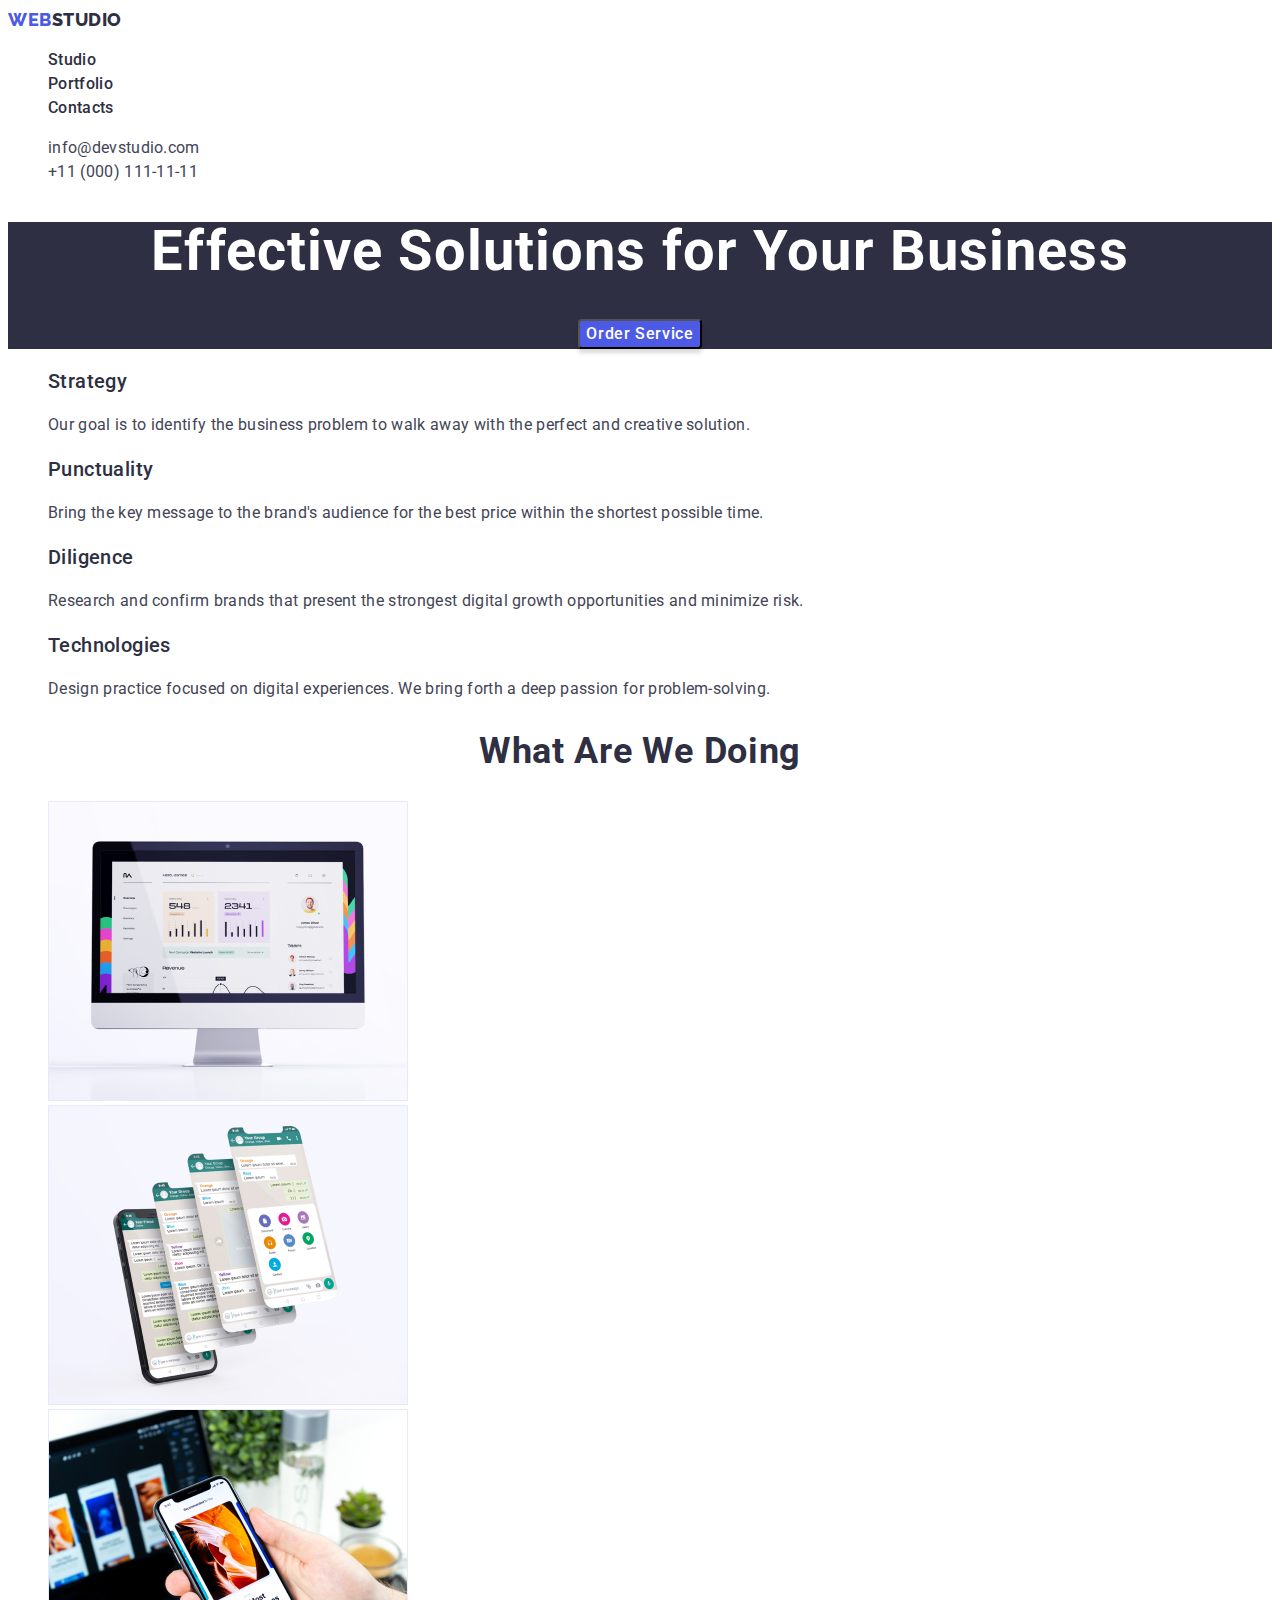
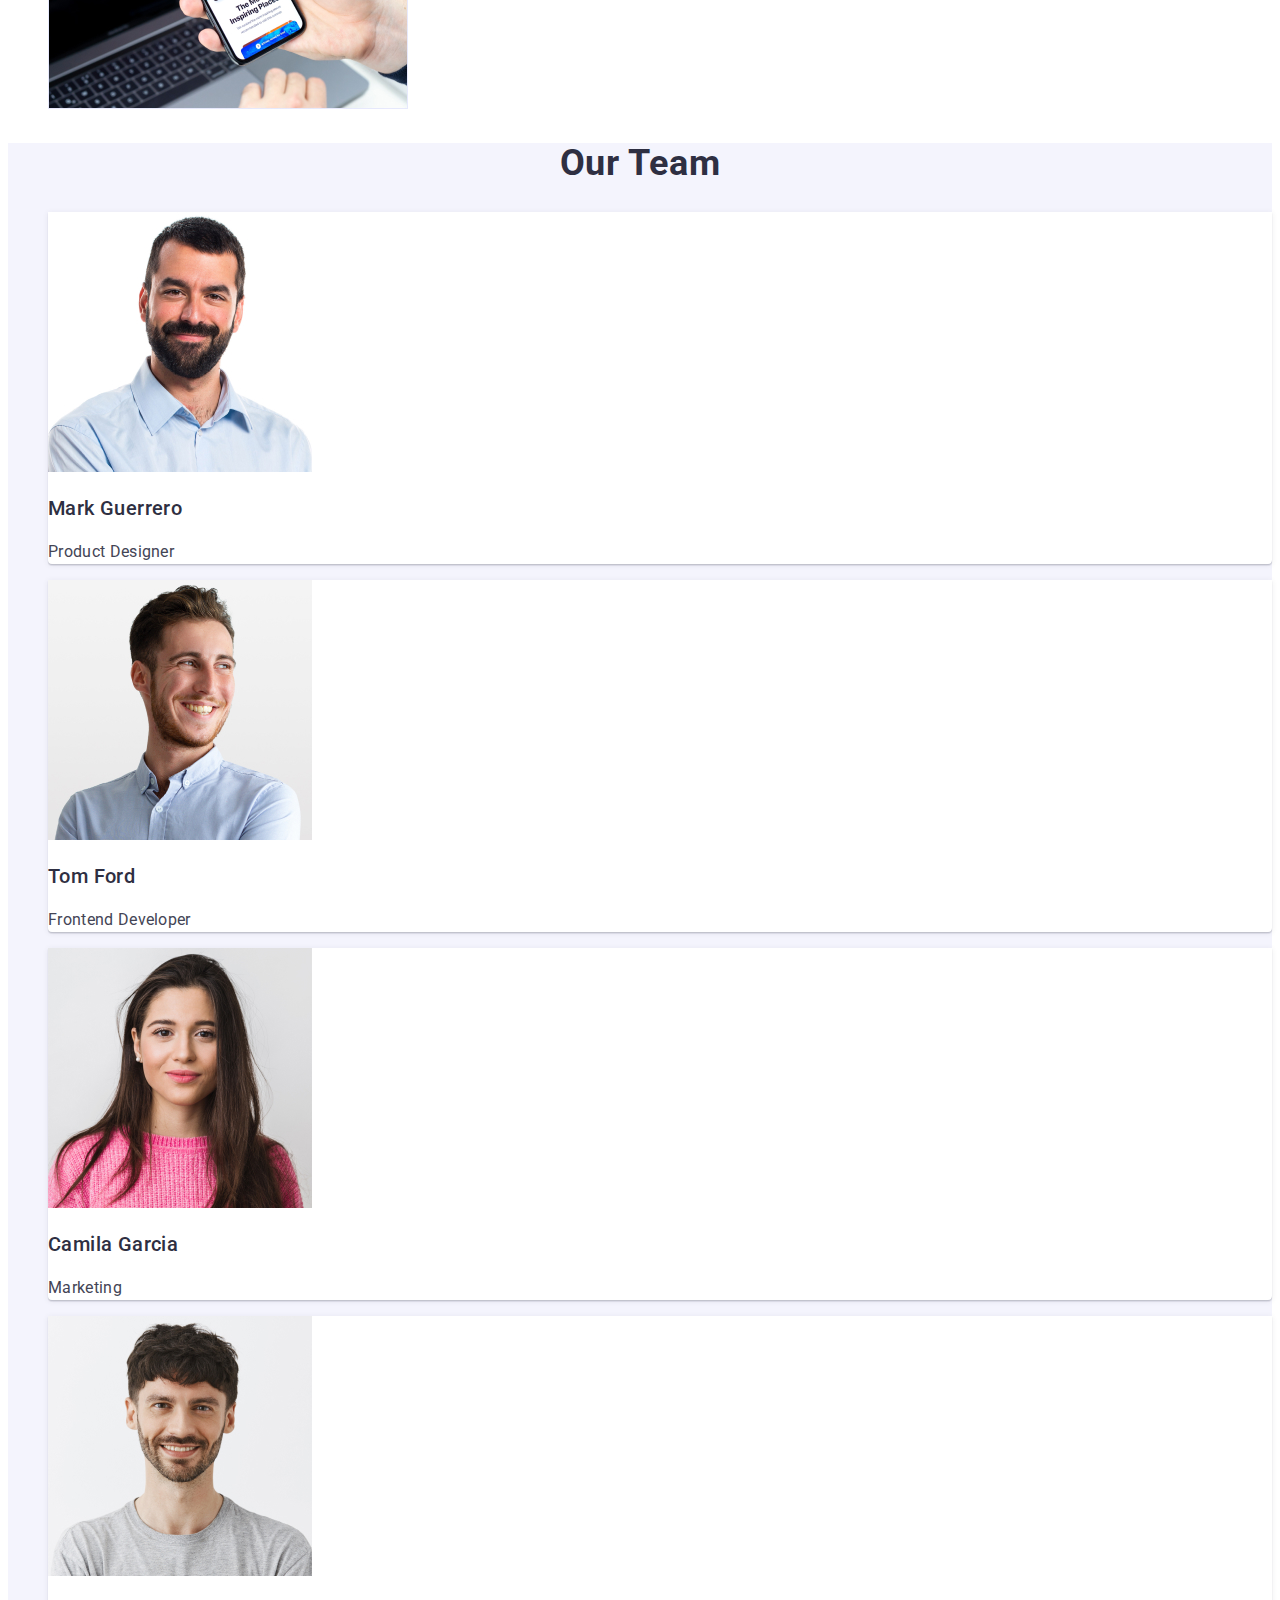
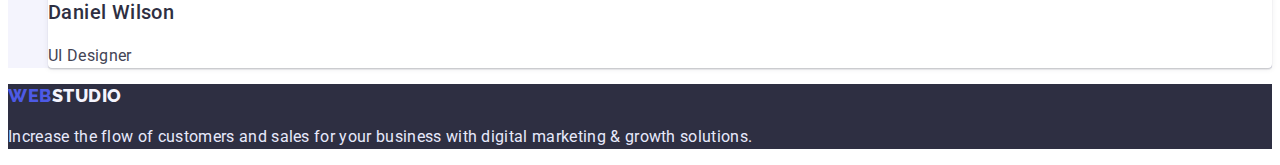
==== index.html @ 24bb742d "yes" ====
<!DOCTYPE html>
<html lang="en">

<head>
    <meta charset="UTF-8">
    <meta http-equiv="X-UA-Compatible" content="IE=edge">
    <meta name="viewport" content="width=device-width, initial-scale=1.0">
    <title>Document</title>

    <!--Fonts-->
    <link rel="preconnect" href="https://fonts.googleapis.com">
    <link rel="preconnect" href="https://fonts.gstatic.com" crossorigin>
    <link href="https://fonts.googleapis.com/css2?family=Raleway:wght@800&family=Roboto:wght@400;500;700&display=swap"
        rel="stylesheet">
    <!--styles-->
    <link rel="stylesheet" href="./css/stile.css">
</head>

<body>
    <header>

        <nav>
            <!--Шапка-->
            <a href="./index.html" class="logo-first">WEB<span class="logo-second">STUDIO</span></a>
            <ul class="link">
                <li><a href="" class="test-link">Studio</a></li>
                <li><a href="./portfolio.html" class="test-link">Portfolio</a></li>
                <li><a href="" class="test-link">Contacts</a></li>
            </ul>
        </nav>

        <address class="address">
            <ul class="link-address">
                <li><a href="mailto:info@devstudio.com" class="test-address">info@devstudio.com</a></li>
                <li><a href="tel:+110001111111" class="test-address">+11 (000) 111-11-11</a></li>
            </ul>
        </address>
    </header>

    <main>
        <!--загаловак-->
        <section class="section-hero">
            <h1 class="hero-tital">Effective Solutions for Your Business</h1>
            <button class="button-light" type="button">Order Service</button>
        </section>


        <!--инструкция-->
        <section>
            <h2 class="visually-hidden">instruction</h2>
            <ul>
                <li>
                    <h3 class="section-header">Strategy</h3>
                    <p class="paragraph">Our goal is to identify the business
                        problem to walk away with the perfect and creative solution.</p>
                </li>
                <li>
                    <h3 class="section-header">Punctuality</h3>
                    <p class="paragraph">Bring the key message to the brand's audience for the best price within
                        the shortest possible time.</p>
                </li>
                <li>
                    <h3 class="section-header">Diligence</h3>
                    <p class="paragraph">Research and confirm brands that present the strongest digital growth
                        opportunities and minimize
                        risk.</p>
                </li>
                <li>
                    <h3 class="section-header">Technologies</h3>
                    <p class="paragraph">Design practice focused on digital experiences.
                        We bring forth a deep passion for problem-solving.</p>
                </li>
            </ul>
        </section>

        <!--Техніка-->
        <section>
            <h2 class="section-img">What Are We Doing</h2>
            <ul>
                <li><img src="./images/img1.jpg" alt="computer" width="360"></li>
                <li><img src="./images/img2.jpg" alt="phon" width="360"></li>
                <li><img src="./images/img3.jpg" alt="netbook" width="360"></li>

            </ul>
        </section>

        <!--Співробітники-->
        <section class="section">
            <h2 class="section-img">Our Team</h2>
            <ul>

                <li class="section-li">
                    <img src="./images/img4.jpg" alt="Mark" width="264">
                    <h3 class="section-header">Mark Guerrero</h3>
                    <p class="paragraph">Product Designer</p>
                </li>

                <li class="section-li">
                    <img src="./images/img5.jpg" alt="Tom" width="264">
                    <h3 class="section-header">Tom Ford</h3>
                    <p class="paragraph">Frontend Developer</p>
                </li>
                <li class="section-li">
                    <img src="./images/img6.jpg" alt="Camila" width="264">
                    <h3 class="section-header">Camila Garcia</h3>
                    <p class="paragraph">Marketing</p>
                </li>
                <li class="section-li">
                    <img src="./images/img7.jpg" alt="Daniel" width="264">
                    <h3 class="section-header">Daniel Wilson</h3>
                    <p class="paragraph">UI Designer</p>
                </li>
            </ul>
        </section>
    </main>

    <!--Футер-->
    <footer class="footer">
        <!--сылка-->

        <a href="./index.html" class="logo-first">WEB<span class="logo-seconds">STUDIO</span></a>

        <p class="paragraph-footer">Increase the flow of customers and
            sales for your business with digital
            marketing & growth solutions.</p>

    </footer>

</body>

</html>
---- css/stile.css ----
:root {
     --color-brand: #2E2F42;
     --color-primary: #4D5AE5;
     --colol-secondary: #434455;
     --color-main: #FFFFFF;
     --color-footer: #E7E9FC;
     --color-hover: #404BBF;
 }

 body {
     background: var(--color-main);
     font-family: 'Roboto', sans-serif;
     color: var(--color-brand);
 }

 ul {
     list-style: none;
 }

 .logo-first {
     color: var(--color-primary);
     font-family: 'Raleway', sans-serif;
     font-weight: 800;
     text-decoration: none;
     font-size: 18px;
     line-height: 1.333;
     letter-spacing: 0.03em;

 }

 .logo-second {
     font-family: 'Raleway', sans-serif;
     color: var(--color-brand);
     letter-spacing: 0.03em;
 }

 .link {
     text-decoration: none;
     color: var(--color-brand);
 }

 .test-link:hover,
 .test-link:focus {
     color: var(--color-hover);
 }

 .test-link {
     font-style: normal;
     font-weight: 500;
     text-decoration: none;
     font-size: 16px;
     line-height: 1.5;
     color: var(--color-brand);
     letter-spacing: 0.02em;
 }

 .address {
     color: var(--colol-secondary);
     font-weight: 400;
     font-size: 16px;
     line-height: 1.5;
     letter-spacing: 0.02em;
 }


 .test-address {
     font-style: normal;
     font-weight: 400;
     font-size: 16px;
     line-height: 1.5;
     letter-spacing: 0.02em;
     color: var(--colol-secondary);
     text-decoration: none;
 }


 .test-address:hover,
 .test-address:focus {
     color: var(--color-hover);
 }


 .section-hero {
     background: var(--color-brand);
     text-align: center;
 }

 .hero-tital {
     color: var(--color-main);
     background: var(--color-brand);
     font-weight: 700;
     text-align: center;
     font-size: 56px;
     line-height: 1.071;
     letter-spacing: 0.02em;
 }

 .button-light {
     background: var(--color-primary);
     box-shadow: 0px 4px 4px rgba(0, 0, 0, 0.15);
     border-radius: 4px;
     color: var(--color-main);
     font-style: normal;
     font-weight: 500;
     text-align: center;
     font-size: 16px;
     line-height: 1.5;
     font-family: 'Roboto', sans-serif;
     letter-spacing: 0.04em;
 }

 .button-light:hover,
 .button-light:focus {
     text-align: center;
     background: var(--color-hover);
     cursor: pointer;
 }

 .section-header {
     color: var(--color-brand);
     font-weight: 500;
     font-size: 20px;
     line-height: 1.2;
     letter-spacing: 0.02em;
 }

 .section-li {
     background: var(--color-main);
     box-shadow: 0px 1px 6px rgba(46, 47, 66, 0.08), 0px 1px 1px rgba(46, 47, 66, 0.16), 0px 2px 1px rgba(46, 47, 66, 0.08);
     border-radius: 0px 0px 4px 4px;
 }

 .paragraph {
     color: var(--colol-secondary);
     font-size: 16px;
     line-height: 1.5;
     letter-spacing: 0.02em;
     text-decoration: none;
 }

 .section-img {
     color: var(--color-brand);
     font-weight: 700;
     text-align: center;
     font-size: 36px;
     line-height: 1.111;
     letter-spacing: 0.02em;
 }

 .section {
     background: #F4F4FD;
 }

 .footer {
     background: var(--color-brand);
     font-family: 'Roboto', sans-serif;
     font-style: normal;
     font-weight: 400;
     font-size: 16px;
     line-height: 1.5;
     letter-spacing: 0.02em;
 }

 .logo-seconds {
     color: #F4F4FD;
 }

 .paragraph-footer {
     color: #E7E9FC;
     font-size: 16px;
     line-height: 1.5;
     letter-spacing: 0.02em;
 }

 .section-portfolio {
     box-sizing: border-box;
     border-radius: 4px;
     text-decoration: none;
 }

 .button-portfolio {
     filter: drop-shadow(0px 4px 4px rgba(0, 0, 0, 0.25));
     background: #F4F4FD;
     border: 1px solid #E7E9FC;
     border-radius: 4px;
     font-family: 'Roboto', sans-serif;
     font-style: normal;
     font-weight: 500;
     font-size: 16px;
     line-height: 1.5;
     display: flex;
     align-items: center;
     text-align: center;
     letter-spacing: 0.04em;
     color: var(--color-primary);
     cursor: pointer;
     text-decoration: none;
 }


 .button-portfolio:hover,
 .button-portfolio:focus {
     color: var(--color-main);
     background-color: var(--color-primary);
 }


 .links-portfolio {
     cursor: pointer;
     text-decoration: none;
 }

 .visually-hidden {
     position: absolute;
     white-space: nowrap;
     width: 1px;
     height: 1px;
     overflow: hidden;
     border: 0;
     padding: 0;
     clip: rect(0 0 0 0);
     clip-path: inset(50%);
     margin: -1px;
 }
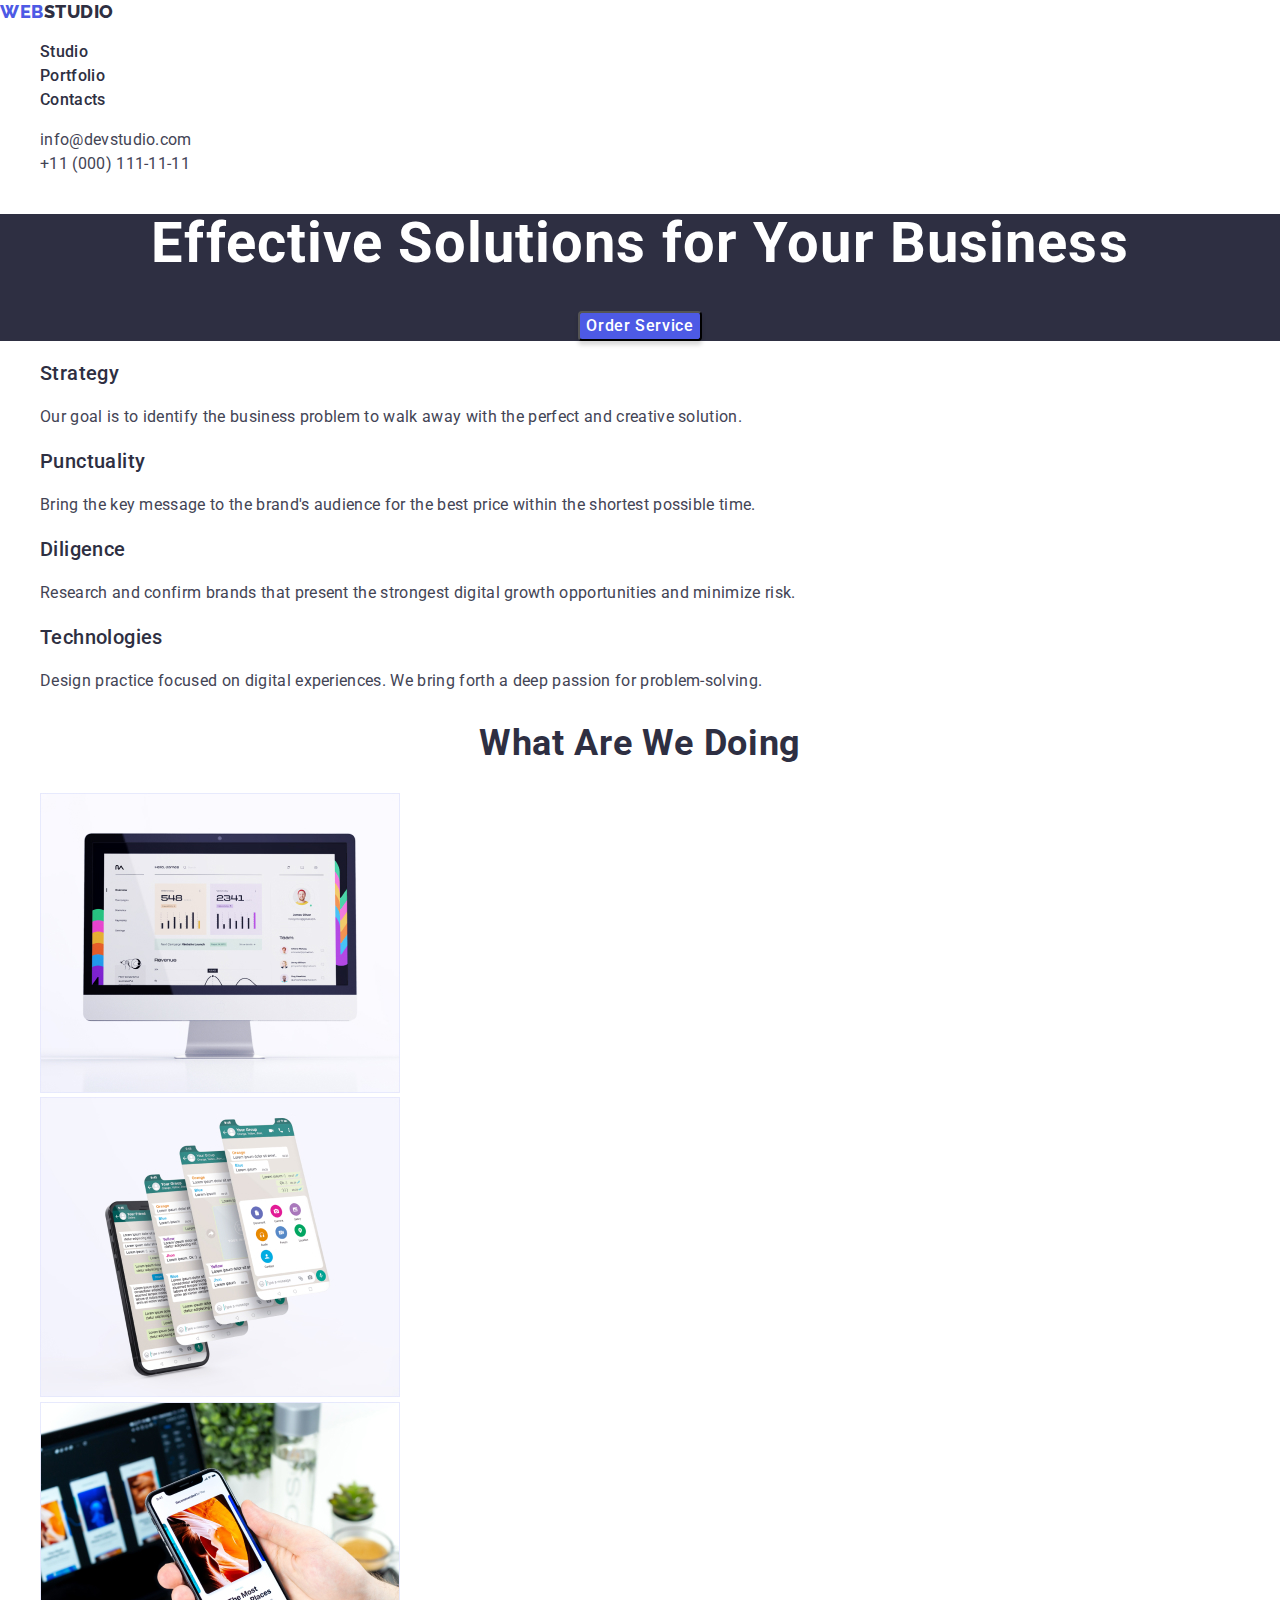
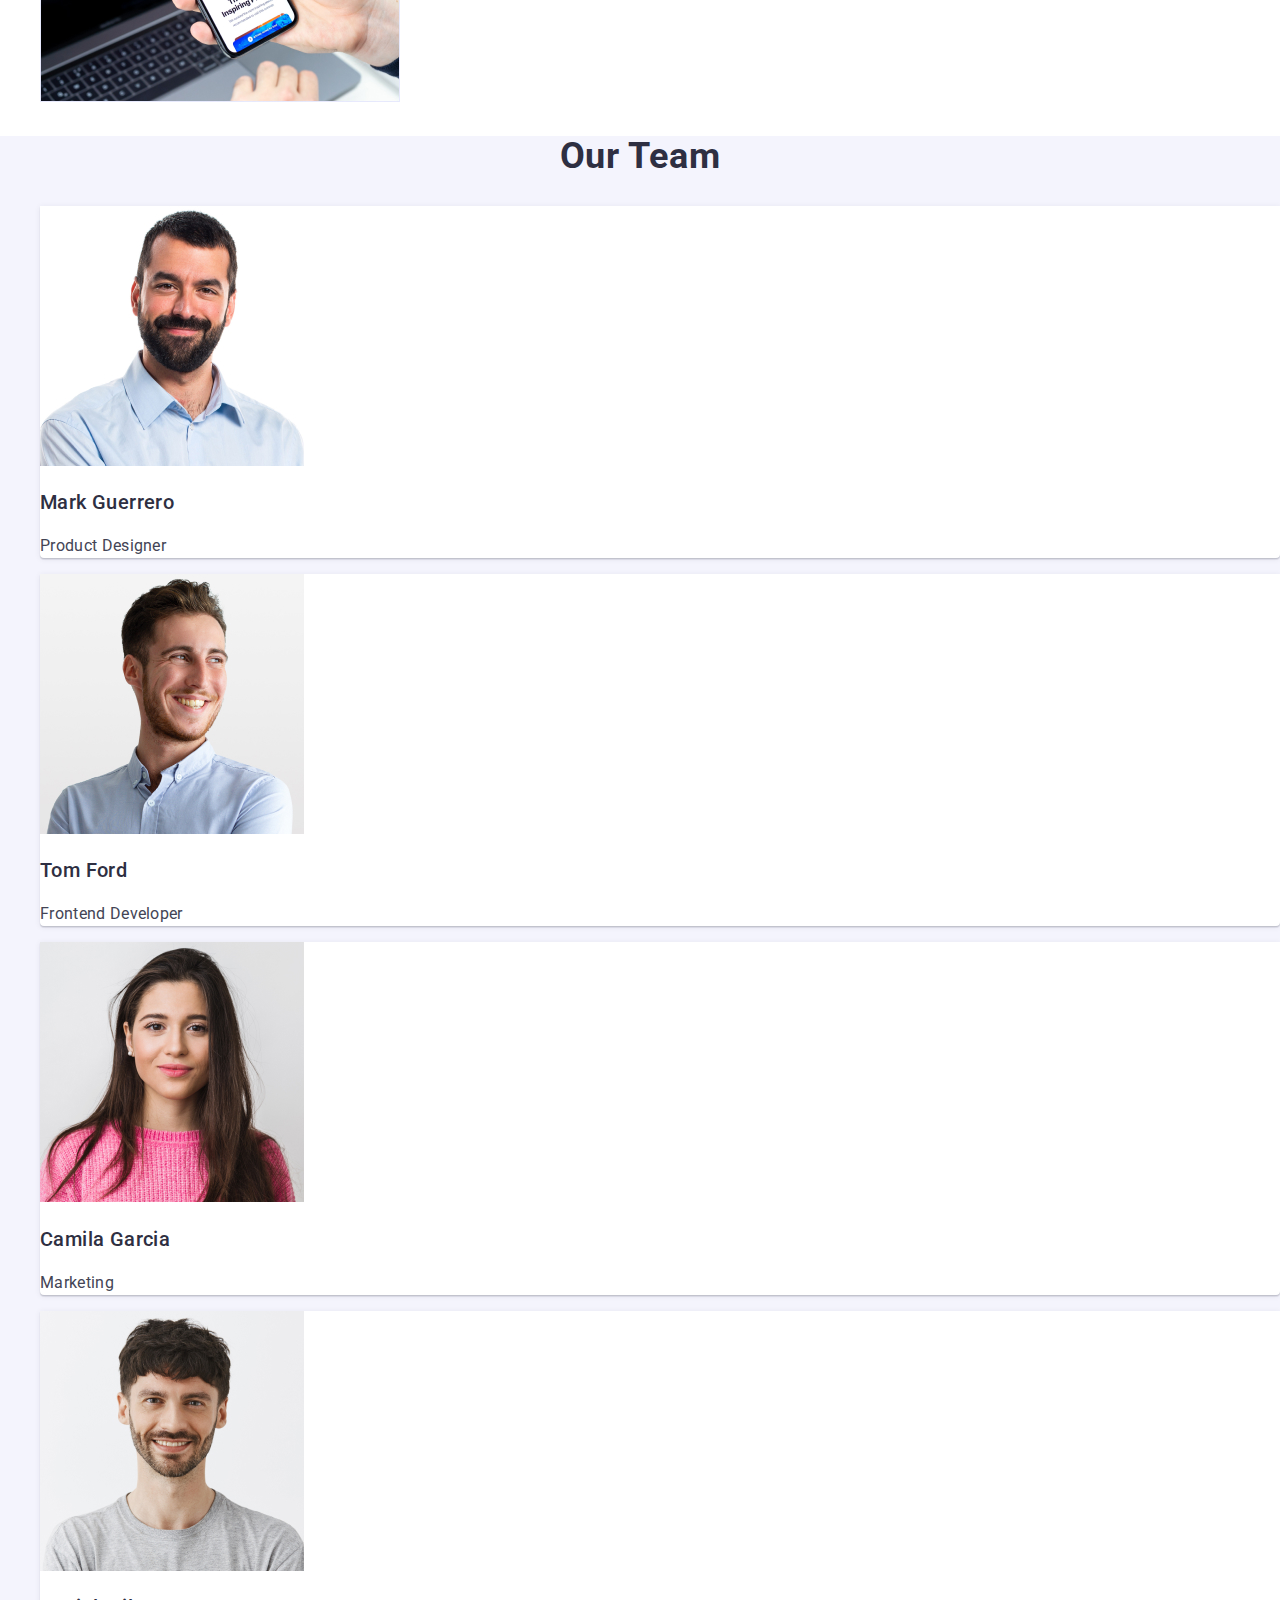
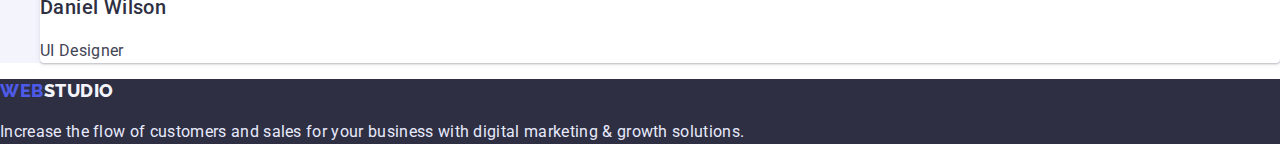
==== commit ee1db316: "yes" ====
--- a/index.html
+++ b/index.html
@@ -13,6 +13,8 @@
     <link href="https://fonts.googleapis.com/css2?family=Raleway:wght@800&family=Roboto:wght@400;500;700&display=swap"
         rel="stylesheet">
     <!--styles-->
+    <link rel="stylesheet"
+        href="https://cdnjs.cloudflare.com/ajax/libs/modern-normalize/0.6.0/modern-normalize.min.css">
     <link rel="stylesheet" href="./css/stile.css">
 </head>
 
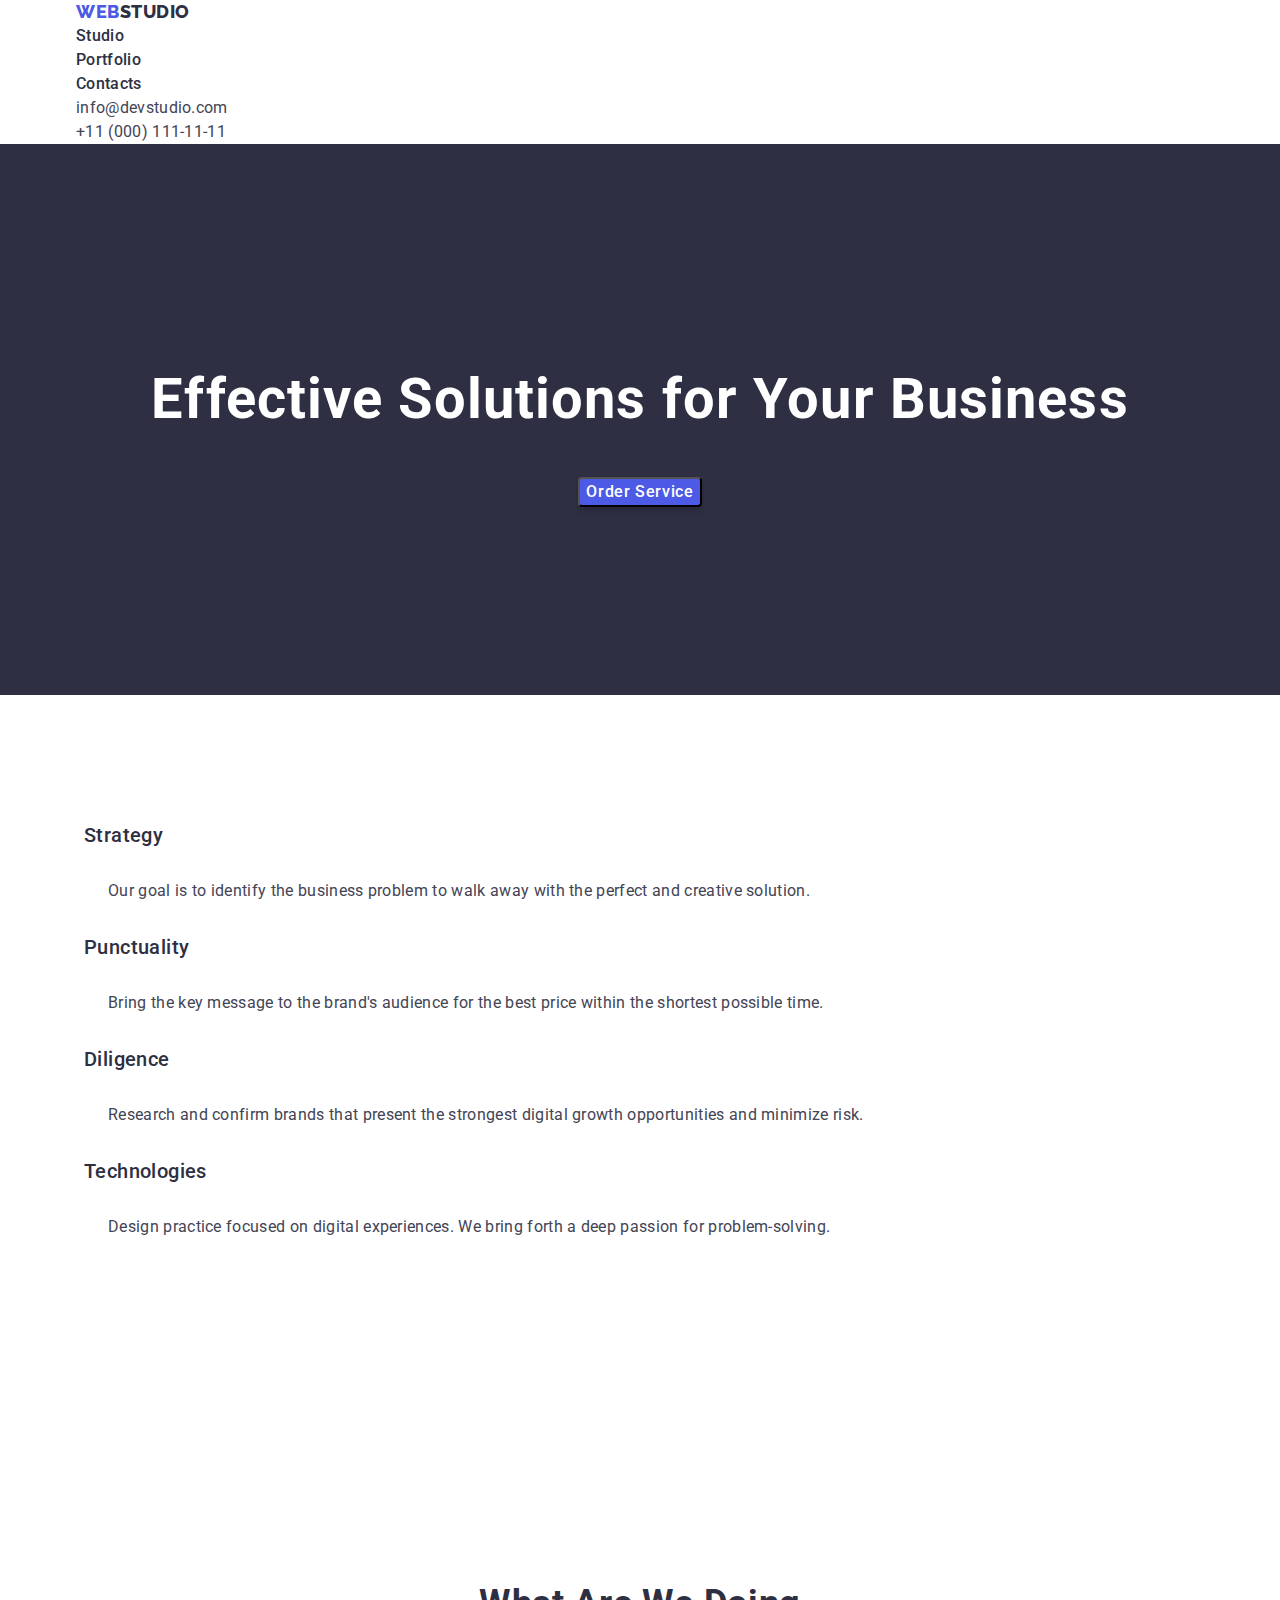
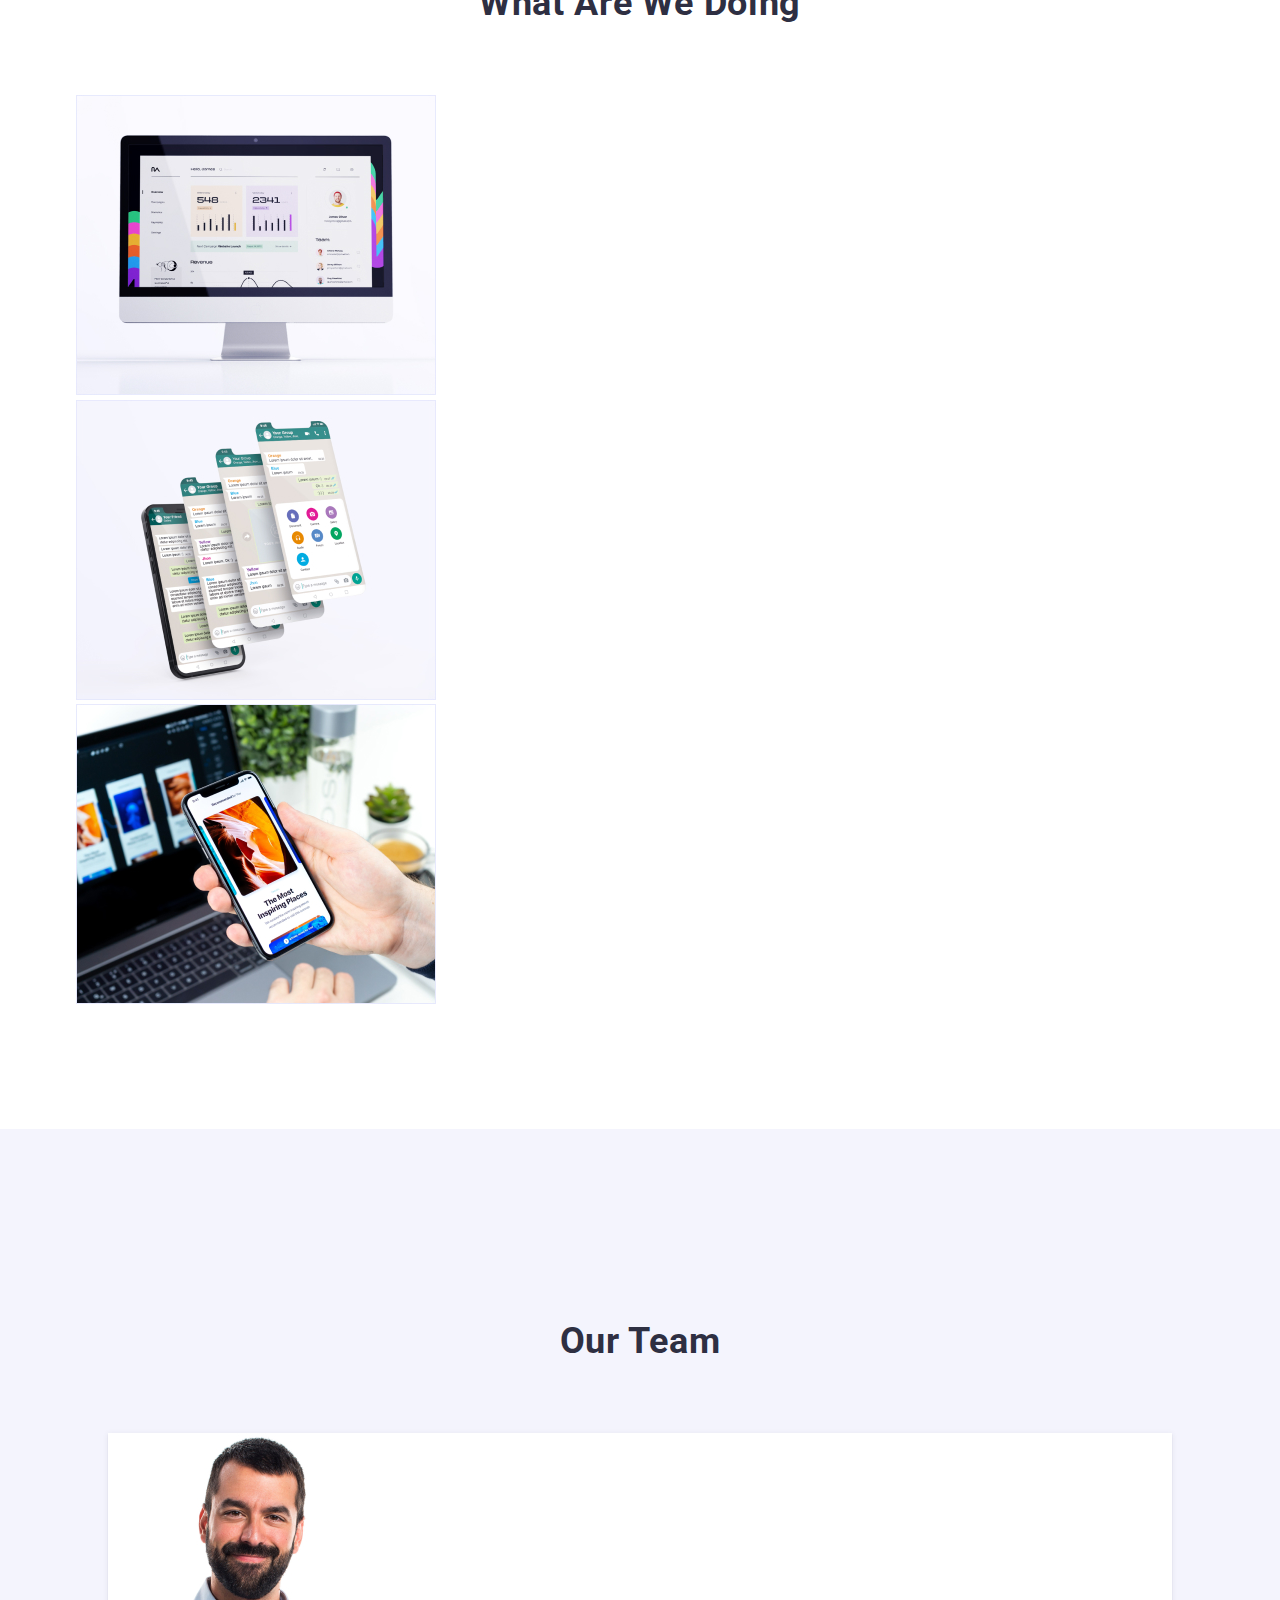
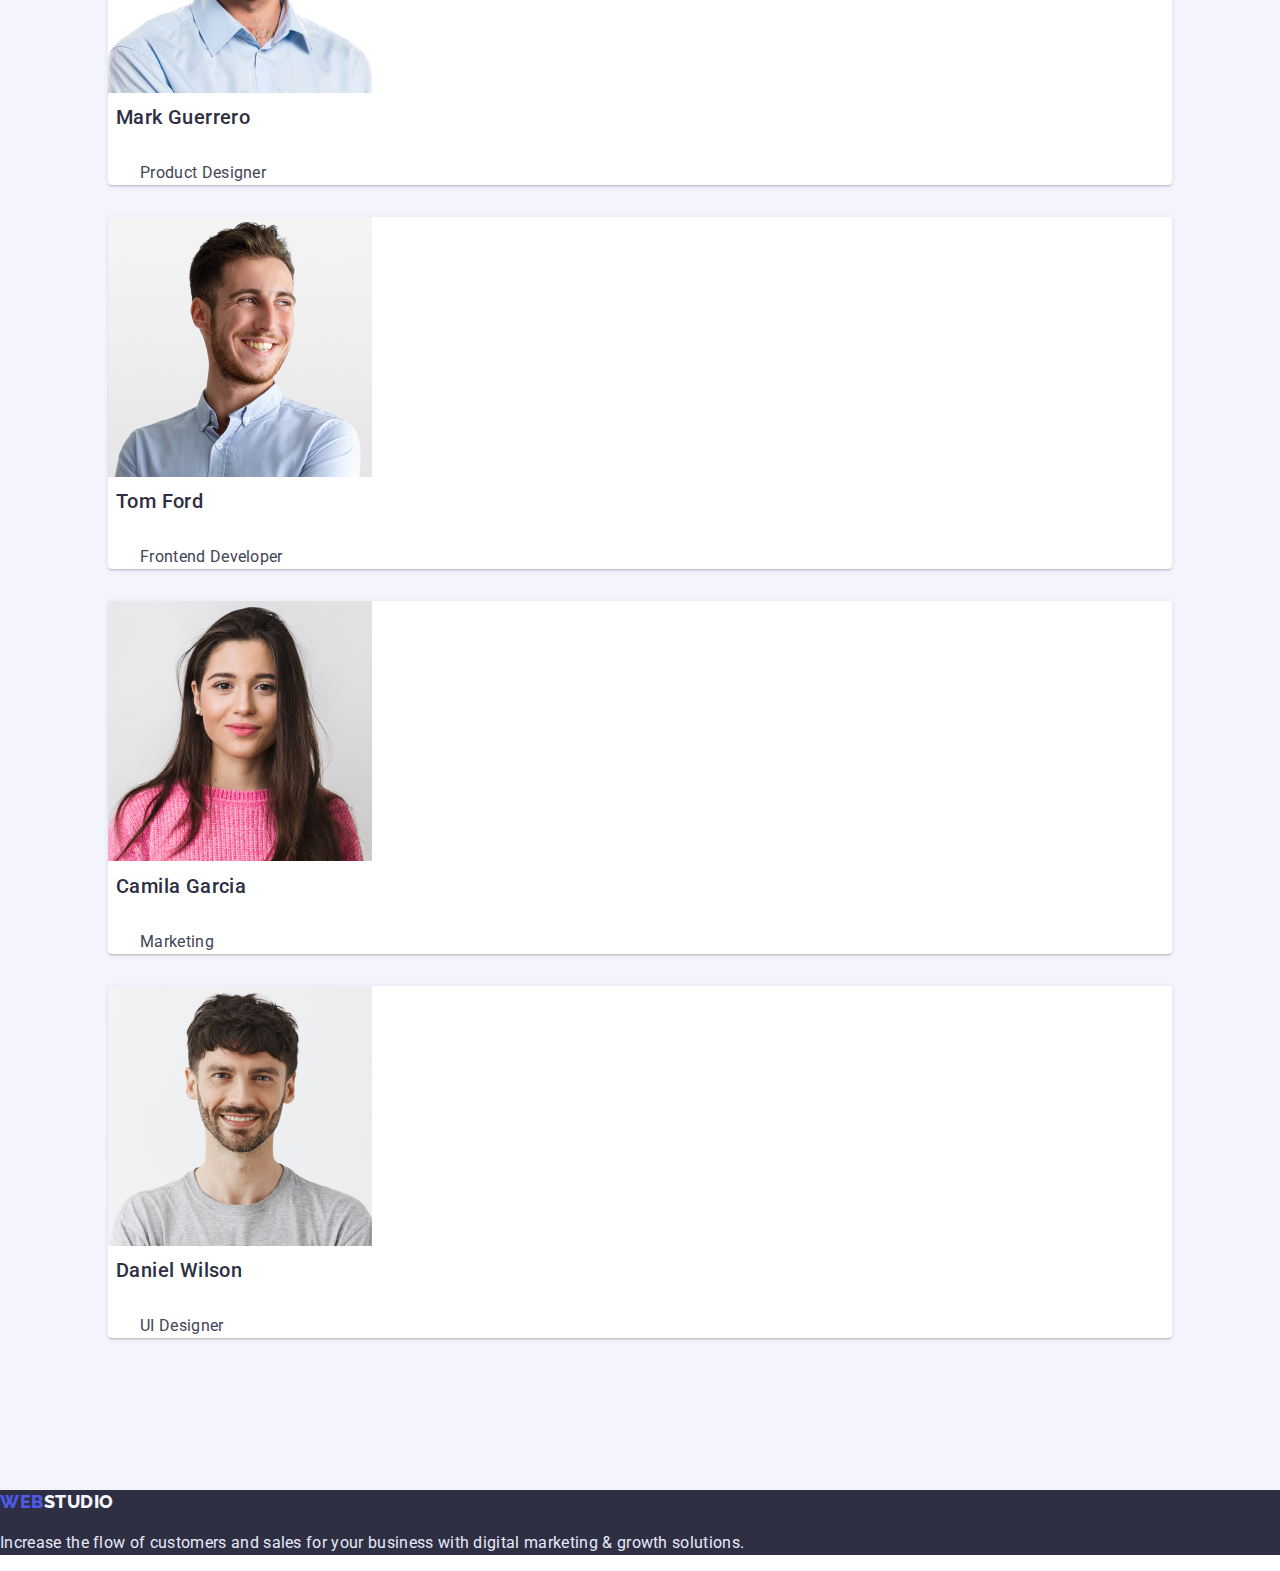
==== commit d31133f0: "yes" ====
--- a/index.html
+++ b/index.html
@@ -12,107 +12,118 @@
     <link rel="preconnect" href="https://fonts.gstatic.com" crossorigin>
     <link href="https://fonts.googleapis.com/css2?family=Raleway:wght@800&family=Roboto:wght@400;500;700&display=swap"
         rel="stylesheet">
+
     <!--styles-->
     <link rel="stylesheet"
-        href="https://cdnjs.cloudflare.com/ajax/libs/modern-normalize/0.6.0/modern-normalize.min.css">
+        href="https://cdnjs.cloudflare.com/ajax/libs/modern-normalize/1.1.0/modern-normalize.min.css">
     <link rel="stylesheet" href="./css/stile.css">
 </head>
 
 <body>
-    <header>
+    <header class="header">
+        <div class="container">
+            <nav>
+                <!--Шапка-->
+                <a href="./index.html" class="logo-first">WEB<span class="logo-second">STUDIO</span></a>
+                <ul class="link">
+                    <li><a href="" class="test-link">Studio</a></li>
+                    <li><a href="./portfolio.html" class="test-link">Portfolio</a></li>
+                    <li><a href="" class="test-link">Contacts</a></li>
+                </ul>
+            </nav>
 
-        <nav>
-            <!--Шапка-->
-            <a href="./index.html" class="logo-first">WEB<span class="logo-second">STUDIO</span></a>
-            <ul class="link">
-                <li><a href="" class="test-link">Studio</a></li>
-                <li><a href="./portfolio.html" class="test-link">Portfolio</a></li>
-                <li><a href="" class="test-link">Contacts</a></li>
-            </ul>
-        </nav>
+            <address class="address">
+                <ul class="link-address">
+                    <li><a href="mailto:info@devstudio.com" class="test-address">info@devstudio.com</a></li>
+                    <li><a href="tel:+110001111111" class="test-address">+11 (000) 111-11-11</a></li>
+                </ul>
+            </address>
+        </div>
+    </header>
 
-        <address class="address">
-            <ul class="link-address">
-                <li><a href="mailto:info@devstudio.com" class="test-address">info@devstudio.com</a></li>
-                <li><a href="tel:+110001111111" class="test-address">+11 (000) 111-11-11</a></li>
-            </ul>
-        </address>
-    </header>
 
     <main>
         <!--загаловак-->
         <section class="section-hero">
-            <h1 class="hero-tital">Effective Solutions for Your Business</h1>
-            <button class="button-light" type="button">Order Service</button>
+            <div class="container">
+                <h1 class="hero-tital">Effective Solutions for Your Business</h1>
+                <button class="button-light" type="button">Order Service</button>
+            </div>
         </section>
 
 
         <!--инструкция-->
-        <section>
-            <h2 class="visually-hidden">instruction</h2>
-            <ul>
-                <li>
-                    <h3 class="section-header">Strategy</h3>
-                    <p class="paragraph">Our goal is to identify the business
-                        problem to walk away with the perfect and creative solution.</p>
-                </li>
-                <li>
-                    <h3 class="section-header">Punctuality</h3>
-                    <p class="paragraph">Bring the key message to the brand's audience for the best price within
-                        the shortest possible time.</p>
-                </li>
-                <li>
-                    <h3 class="section-header">Diligence</h3>
-                    <p class="paragraph">Research and confirm brands that present the strongest digital growth
-                        opportunities and minimize
-                        risk.</p>
-                </li>
-                <li>
-                    <h3 class="section-header">Technologies</h3>
-                    <p class="paragraph">Design practice focused on digital experiences.
-                        We bring forth a deep passion for problem-solving.</p>
-                </li>
-            </ul>
+        <section class="section">
+            <div class="container">
+                <h2 class="visually-hidden">instruction</h2>
+                <ul>
+                    <li>
+                        <h3 class="section-header">Strategy</h3>
+                        <p class="paragraph">Our goal is to identify the business
+                            problem to walk away with the perfect and creative solution.</p>
+                    </li>
+
+                    <li>
+                        <h3 class="section-header">Punctuality</h3>
+                        <p class="paragraph">Bring the key message to the brand's audience for the best price within
+                            the shortest possible time.</p>
+                    </li>
+                    <li>
+                        <h3 class="section-header">Diligence</h3>
+                        <p class="paragraph">Research and confirm brands that present the strongest digital growth
+                            opportunities and minimize
+                            risk.</p>
+                    </li>
+                    <li>
+                        <h3 class="section-header">Technologies</h3>
+                        <p class="paragraph">Design practice focused on digital experiences.
+                            We bring forth a deep passion for problem-solving.</p>
+                    </li>
+                </ul>
+            </div>
         </section>
 
         <!--Техніка-->
-        <section>
-            <h2 class="section-img">What Are We Doing</h2>
-            <ul>
-                <li><img src="./images/img1.jpg" alt="computer" width="360"></li>
-                <li><img src="./images/img2.jpg" alt="phon" width="360"></li>
-                <li><img src="./images/img3.jpg" alt="netbook" width="360"></li>
-
-            </ul>
+        <section class="section">
+            <div class="container">
+                <h2 class="section-img">What Are We Doing</h2>
+                <ul>
+                    <li><img src="./images/img1.jpg" alt="computer" width="360"></li>
+                    <li><img src="./images/img2.jpg" alt="phon" width="360"></li>
+                    <li><img src="./images/img3.jpg" alt="netbook" width="360"></li>
+                </ul>
+            </div>
         </section>
 
         <!--Співробітники-->
-        <section class="section">
-            <h2 class="section-img">Our Team</h2>
-            <ul>
+        <section class="employees">
+            <div class="container">
+                <h2 class="section-img">Our Team</h2>
+                <ul>
 
-                <li class="section-li">
-                    <img src="./images/img4.jpg" alt="Mark" width="264">
-                    <h3 class="section-header">Mark Guerrero</h3>
-                    <p class="paragraph">Product Designer</p>
-                </li>
+                    <li class="section-li">
+                        <img src="./images/img4.jpg" alt="Mark" width="264">
+                        <h3 class="section-header">Mark Guerrero</h3>
+                        <p class="paragraph">Product Designer</p>
+                    </li>
 
-                <li class="section-li">
-                    <img src="./images/img5.jpg" alt="Tom" width="264">
-                    <h3 class="section-header">Tom Ford</h3>
-                    <p class="paragraph">Frontend Developer</p>
-                </li>
-                <li class="section-li">
-                    <img src="./images/img6.jpg" alt="Camila" width="264">
-                    <h3 class="section-header">Camila Garcia</h3>
-                    <p class="paragraph">Marketing</p>
-                </li>
-                <li class="section-li">
-                    <img src="./images/img7.jpg" alt="Daniel" width="264">
-                    <h3 class="section-header">Daniel Wilson</h3>
-                    <p class="paragraph">UI Designer</p>
-                </li>
-            </ul>
+                    <li class="section-li">
+                        <img src="./images/img5.jpg" alt="Tom" width="264">
+                        <h3 class="section-header">Tom Ford</h3>
+                        <p class="paragraph">Frontend Developer</p>
+                    </li>
+                    <li class="section-li">
+                        <img src="./images/img6.jpg" alt="Camila" width="264">
+                        <h3 class="section-header">Camila Garcia</h3>
+                        <p class="paragraph">Marketing</p>
+                    </li>
+                    <li class="section-li">
+                        <img src="./images/img7.jpg" alt="Daniel" width="264">
+                        <h3 class="section-header">Daniel Wilson</h3>
+                        <p class="paragraph">UI Designer</p>
+                    </li>
+                </ul>
+            </div>
         </section>
     </main>
 
@@ -121,13 +132,11 @@
         <!--сылка-->
 
         <a href="./index.html" class="logo-first">WEB<span class="logo-seconds">STUDIO</span></a>
-
         <p class="paragraph-footer">Increase the flow of customers and
             sales for your business with digital
             marketing & growth solutions.</p>
 
     </footer>
-
 </body>
 
 </html>--- a/css/stile.css
+++ b/css/stile.css
@@ -14,7 +14,16 @@
  }
 
  ul {
-     list-style: none;
+     list-style-type: none;
+     margin: 0;
+     padding: 0;
+ }
+
+ .container {
+     max-width: 1158px;
+     width: 100%;
+     margin: 0 auto;
+     padding: 0 15px;
  }
 
  .logo-first {
@@ -83,6 +92,9 @@
  .section-hero {
      background: var(--color-brand);
      text-align: center;
+     padding-top: 188px;
+     padding-bottom: 188px;
+
  }
 
  .hero-tital {
@@ -93,6 +105,7 @@
      font-size: 56px;
      line-height: 1.071;
      letter-spacing: 0.02em;
+     margin-bottom: 48px;
  }
 
  .button-light {
@@ -116,18 +129,24 @@
      cursor: pointer;
  }
 
+ .section {
+     padding: 120px 0;
+ }
+
  .section-header {
      color: var(--color-brand);
      font-weight: 500;
      font-size: 20px;
      line-height: 1.2;
      letter-spacing: 0.02em;
+     margin: 8px;
  }
 
  .section-li {
      background: var(--color-main);
      box-shadow: 0px 1px 6px rgba(46, 47, 66, 0.08), 0px 1px 1px rgba(46, 47, 66, 0.16), 0px 2px 1px rgba(46, 47, 66, 0.08);
      border-radius: 0px 0px 4px 4px;
+     margin: 32px;
  }
 
  .paragraph {
@@ -136,6 +155,7 @@
      line-height: 1.5;
      letter-spacing: 0.02em;
      text-decoration: none;
+     margin: 32px;
  }
 
  .section-img {
@@ -145,10 +165,12 @@
      font-size: 36px;
      line-height: 1.111;
      letter-spacing: 0.02em;
- }
-
- .section {
+     margin: 72px;
+ }
+
+ .employees {
      background: #F4F4FD;
+     padding: 120px 0;
  }
 
  .footer {
@@ -176,6 +198,8 @@
      box-sizing: border-box;
      border-radius: 4px;
      text-decoration: none;
+     padding-top: 96px;
+     padding-bottom: 72px;
  }
 
  .button-portfolio {
@@ -208,6 +232,7 @@
  .links-portfolio {
      cursor: pointer;
      text-decoration: none;
+     margin: 72px;
  }
 
  .visually-hidden {
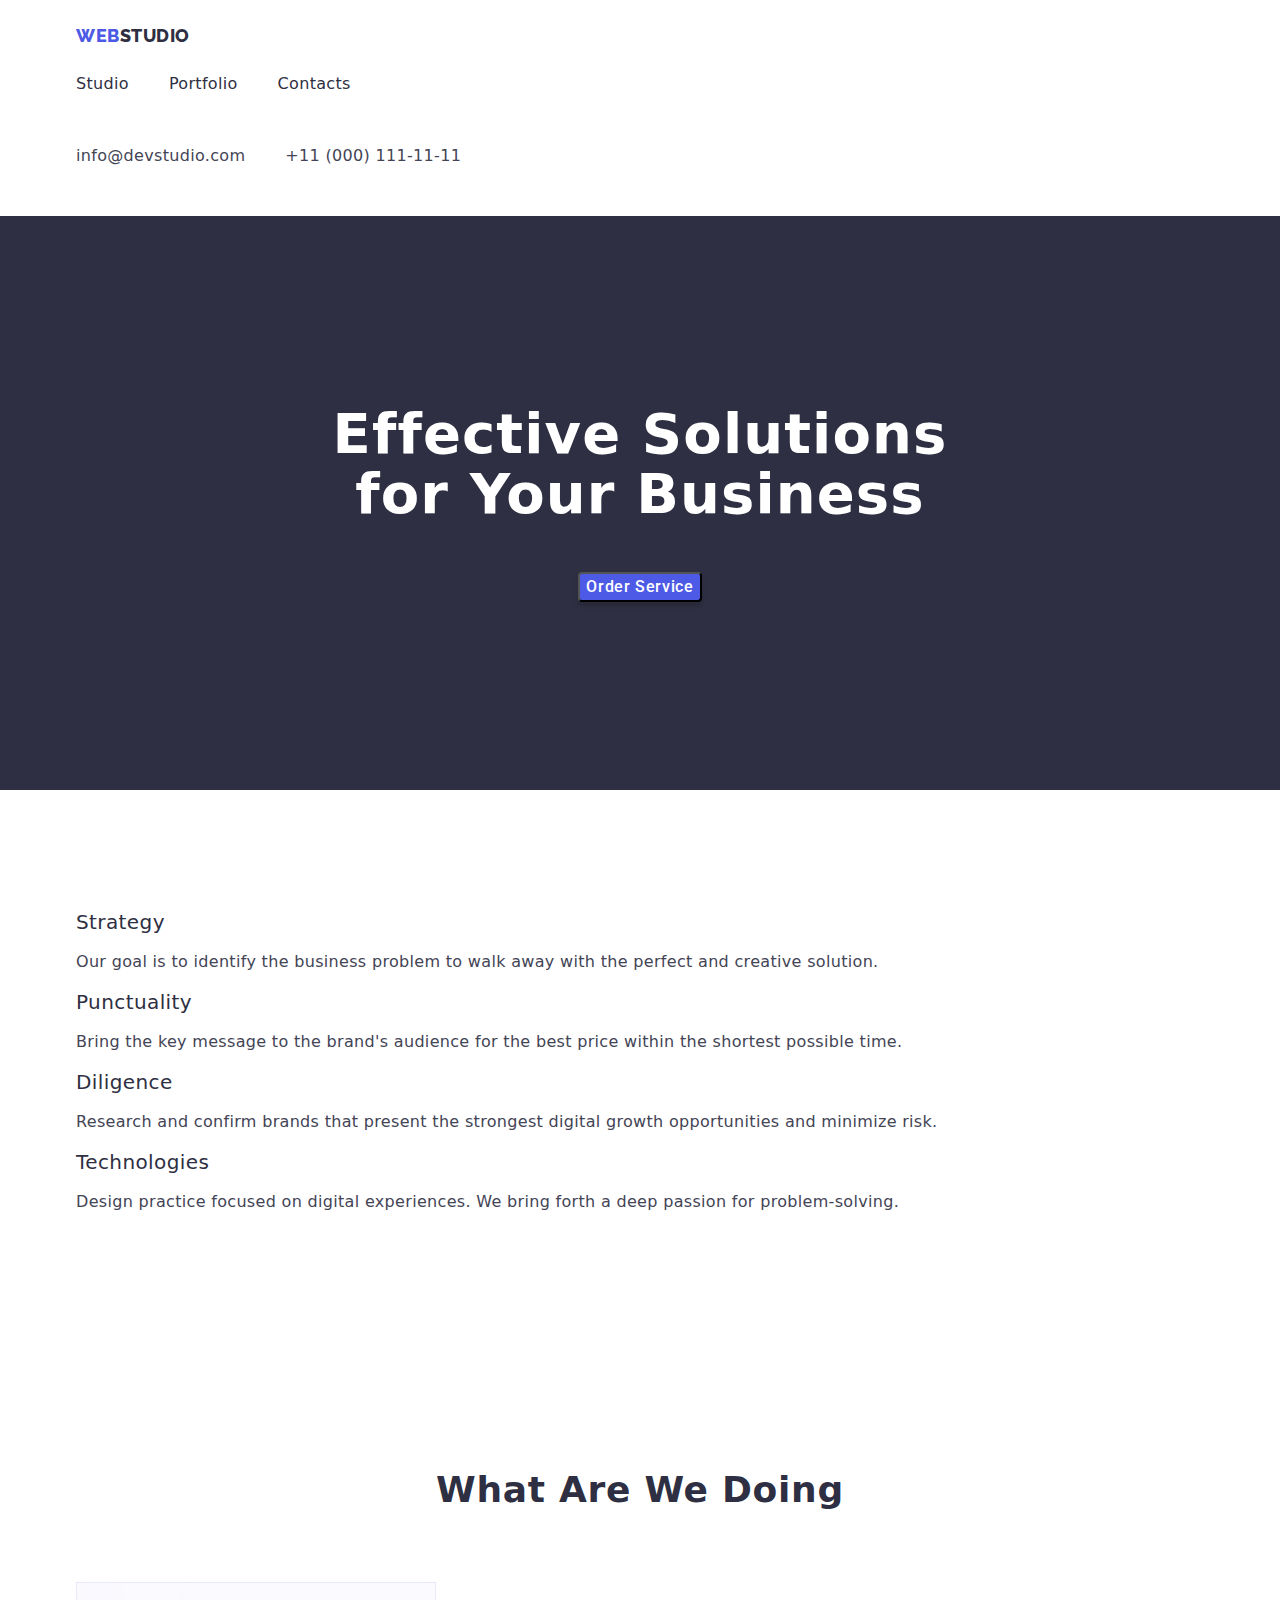
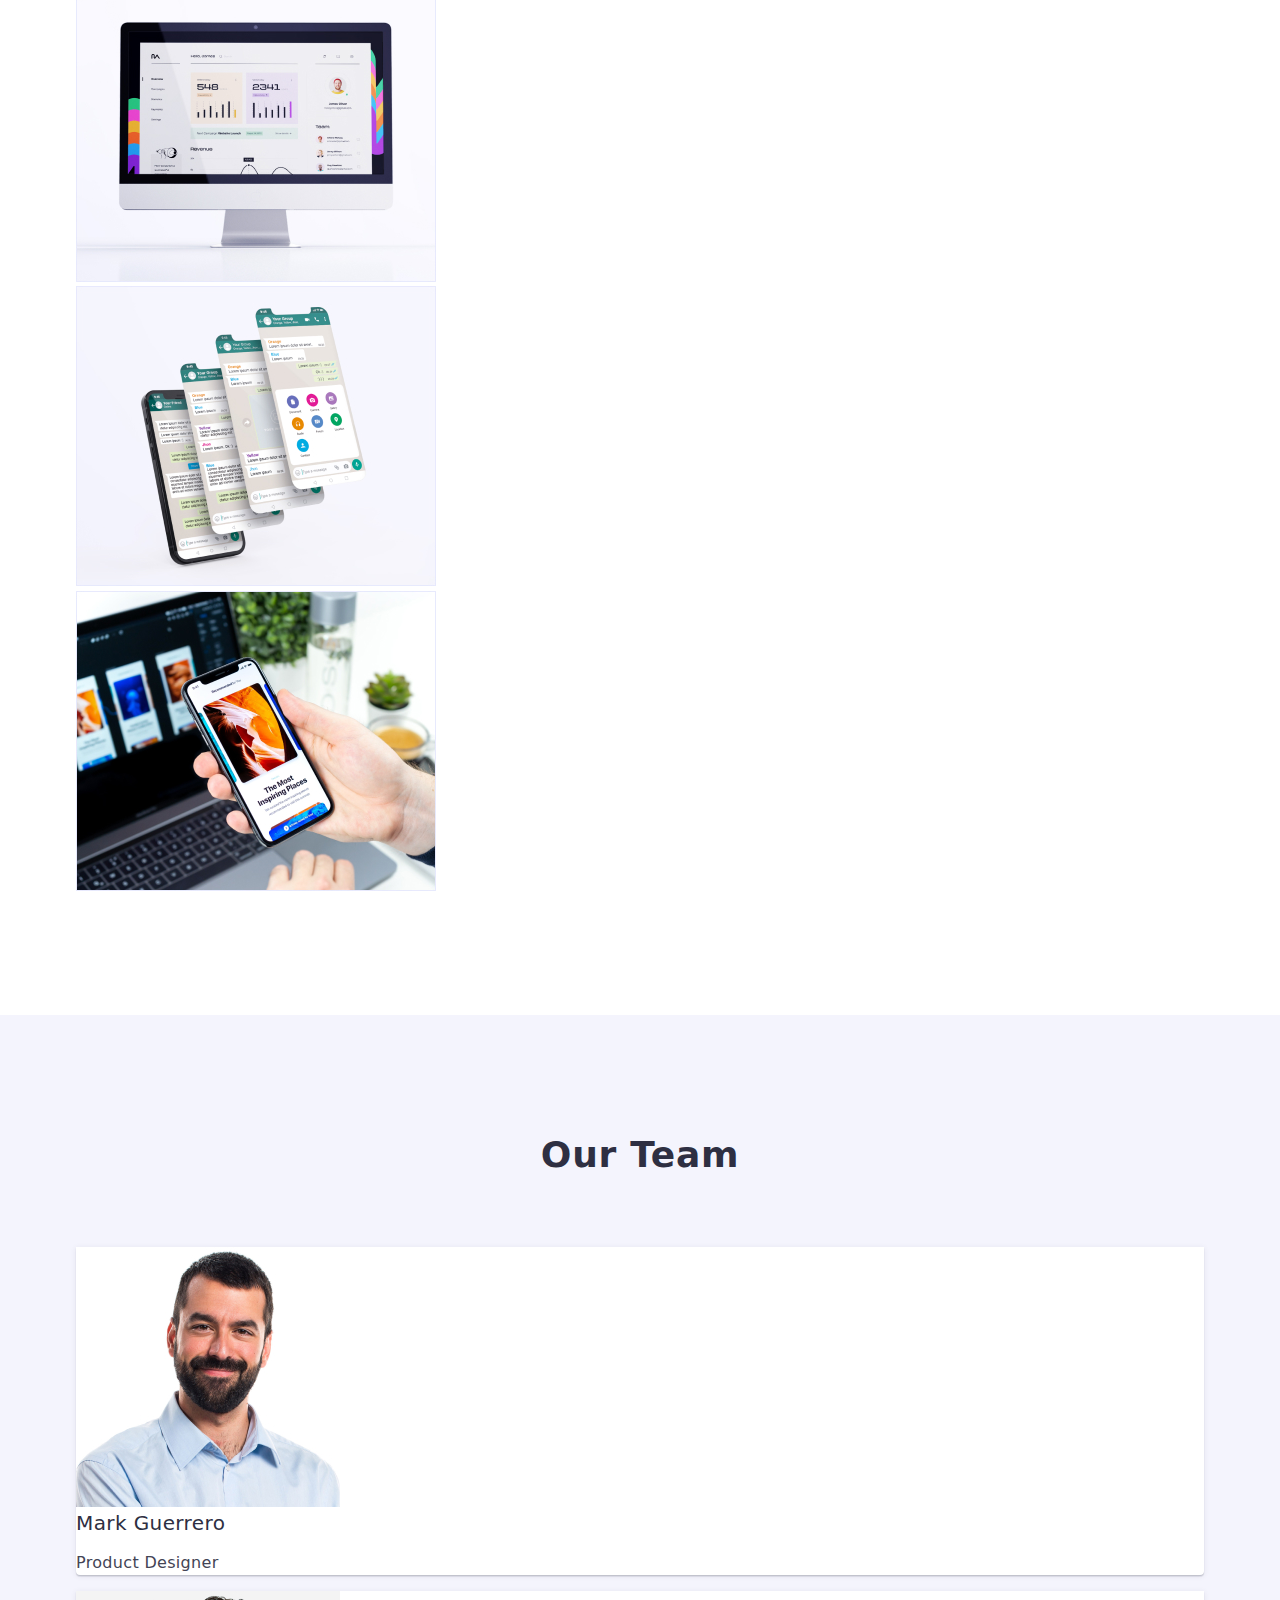
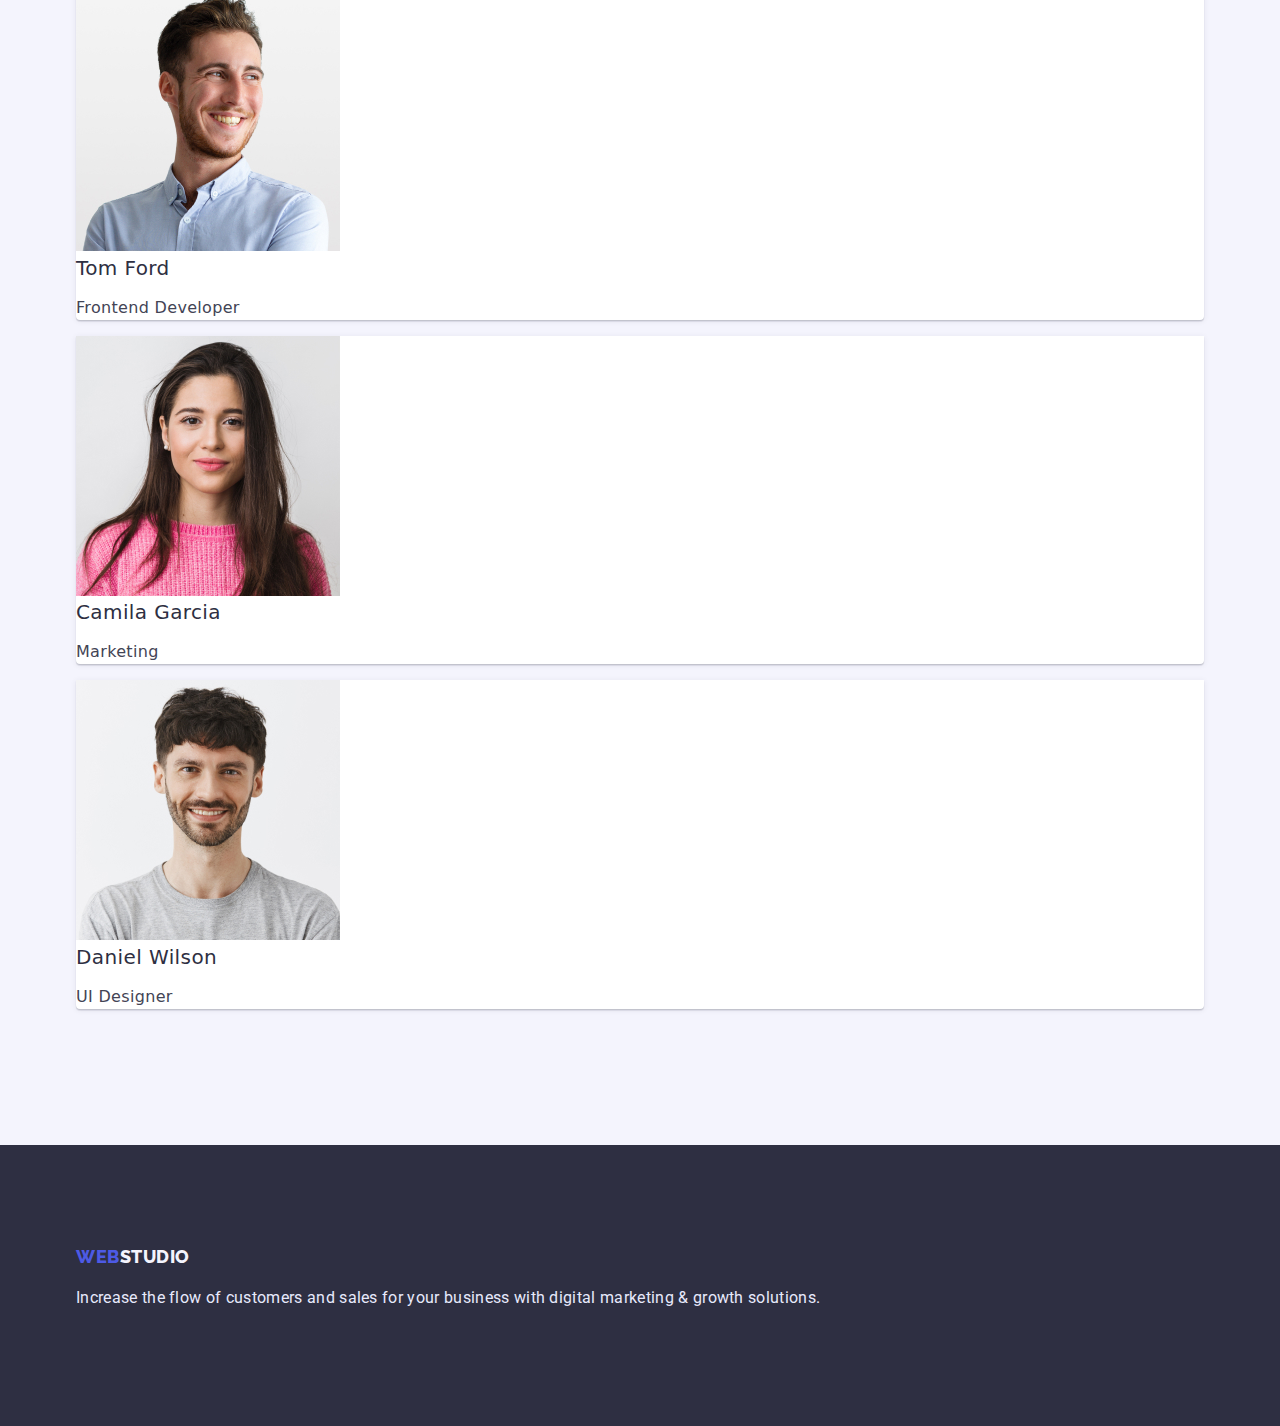
==== commit be8e7595: "yes" ====
--- a/index.html
+++ b/index.html
@@ -26,19 +26,21 @@
                 <!--Шапка-->
                 <a href="./index.html" class="logo-first">WEB<span class="logo-second">STUDIO</span></a>
                 <ul class="link">
-                    <li><a href="" class="test-link">Studio</a></li>
-                    <li><a href="./portfolio.html" class="test-link">Portfolio</a></li>
-                    <li><a href="" class="test-link">Contacts</a></li>
+                    <li class="item"><a href="" class="test-link">Studio</a></li>
+                    <li class="item"><a href="./portfolio.html" class="test-link">Portfolio</a></li>
+                    <li class="item"><a href="" class="test-link">Contacts</a></li>
                 </ul>
             </nav>
 
             <address class="address">
                 <ul class="link-address">
-                    <li><a href="mailto:info@devstudio.com" class="test-address">info@devstudio.com</a></li>
-                    <li><a href="tel:+110001111111" class="test-address">+11 (000) 111-11-11</a></li>
+                    <li class="item"><a href="mailto:info@devstudio.com" class="test-address">info@devstudio.com</a>
+                    </li>
+                    <li class="item"><a href="tel:+110001111111" class="test-address">+11 (000) 111-11-11</a></li>
                 </ul>
-            </address>
         </div>
+        </address>
+
     </header>
 
 
@@ -46,7 +48,7 @@
         <!--загаловак-->
         <section class="section-hero">
             <div class="container">
-                <h1 class="hero-tital">Effective Solutions for Your Business</h1>
+                <h1 class="hero-tital">Effective Solutions <br> for Your Business</h1>
                 <button class="button-light" type="button">Order Service</button>
             </div>
         </section>
@@ -129,13 +131,14 @@
 
     <!--Футер-->
     <footer class="footer">
-        <!--сылка-->
+        <div class="container">
+            <!--сылка-->
 
-        <a href="./index.html" class="logo-first">WEB<span class="logo-seconds">STUDIO</span></a>
-        <p class="paragraph-footer">Increase the flow of customers and
-            sales for your business with digital
-            marketing & growth solutions.</p>
-
+            <a href="./index.html" class="logo-first">WEB<span class="logo-seconds">STUDIO</span></a>
+            <p class="paragraph-footer">Increase the flow of customers and
+                sales for your business with digital
+                marketing & growth solutions.</p>
+        </div>
     </footer>
 </body>
 
--- a/css/stile.css
+++ b/css/stile.css
@@ -9,15 +9,21 @@
 
  body {
      background: var(--color-main);
-     font-family: 'Roboto', sans-serif;
      color: var(--color-brand);
  }
 
  ul {
      list-style-type: none;
+     padding: 0;
      margin: 0;
-     padding: 0;
- }
+ }
+
+
+ .header {
+     padding-top: 24px;
+     padding-bottom: 24px;
+ }
+
 
  .container {
      max-width: 1158px;
@@ -34,6 +40,8 @@
      font-size: 18px;
      line-height: 1.333;
      letter-spacing: 0.03em;
+     padding-top: 0;
+     padding-bottom: 16px;
 
  }
 
@@ -46,11 +54,16 @@
  .link {
      text-decoration: none;
      color: var(--color-brand);
+
+     display: flex;
+
+
  }
 
  .test-link:hover,
  .test-link:focus {
      color: var(--color-hover);
+
  }
 
  .test-link {
@@ -61,6 +74,14 @@
      line-height: 1.5;
      color: var(--color-brand);
      letter-spacing: 0.02em;
+
+     padding-top: 24px;
+     padding-bottom: 24px;
+     display: block;
+ }
+
+ .link .item+.item {
+     margin-left: 40px;
  }
 
  .address {
@@ -71,6 +92,14 @@
      letter-spacing: 0.02em;
  }
 
+ .link-address {
+     display: flex;
+ }
+
+ .link-address .item+.item {
+     margin-left: 40px;
+ }
+
 
  .test-address {
      font-style: normal;
@@ -80,6 +109,10 @@
      letter-spacing: 0.02em;
      color: var(--colol-secondary);
      text-decoration: none;
+
+     padding-top: 24px;
+     padding-bottom: 24px;
+     display: block;
  }
 
 
@@ -92,6 +125,7 @@
  .section-hero {
      background: var(--color-brand);
      text-align: center;
+
      padding-top: 188px;
      padding-bottom: 188px;
 
@@ -106,6 +140,7 @@
      line-height: 1.071;
      letter-spacing: 0.02em;
      margin-bottom: 48px;
+     margin-top: 0px;
  }
 
  .button-light {
@@ -130,7 +165,8 @@
  }
 
  .section {
-     padding: 120px 0;
+     padding-top: 120px;
+     padding-bottom: 120px;
  }
 
  .section-header {
@@ -139,14 +175,14 @@
      font-size: 20px;
      line-height: 1.2;
      letter-spacing: 0.02em;
-     margin: 8px;
+     margin-top: 0;
+     margin-bottom: 8px;
  }
 
  .section-li {
      background: var(--color-main);
      box-shadow: 0px 1px 6px rgba(46, 47, 66, 0.08), 0px 1px 1px rgba(46, 47, 66, 0.16), 0px 2px 1px rgba(46, 47, 66, 0.08);
      border-radius: 0px 0px 4px 4px;
-     margin: 32px;
  }
 
  .paragraph {
@@ -155,7 +191,7 @@
      line-height: 1.5;
      letter-spacing: 0.02em;
      text-decoration: none;
-     margin: 32px;
+
  }
 
  .section-img {
@@ -165,12 +201,14 @@
      font-size: 36px;
      line-height: 1.111;
      letter-spacing: 0.02em;
-     margin: 72px;
+     margin-top: 0;
+     margin-bottom: 72px;
  }
 
  .employees {
      background: #F4F4FD;
-     padding: 120px 0;
+     padding-top: 120px;
+     padding-bottom: 120px;
  }
 
  .footer {
@@ -181,6 +219,8 @@
      font-size: 16px;
      line-height: 1.5;
      letter-spacing: 0.02em;
+     padding-top: 100px;
+     padding-bottom: 100px;
  }
 
  .logo-seconds {
@@ -198,8 +238,8 @@
      box-sizing: border-box;
      border-radius: 4px;
      text-decoration: none;
-     padding-top: 96px;
-     padding-bottom: 72px;
+
+
  }
 
  .button-portfolio {
@@ -219,6 +259,7 @@
      color: var(--color-primary);
      cursor: pointer;
      text-decoration: none;
+     Padding: 12px, 24px, 12px, 24px;
  }
 
 
@@ -232,7 +273,8 @@
  .links-portfolio {
      cursor: pointer;
      text-decoration: none;
-     margin: 72px;
+     padding-top: 0px;
+     padding-bottom: 48px;
  }
 
  .visually-hidden {
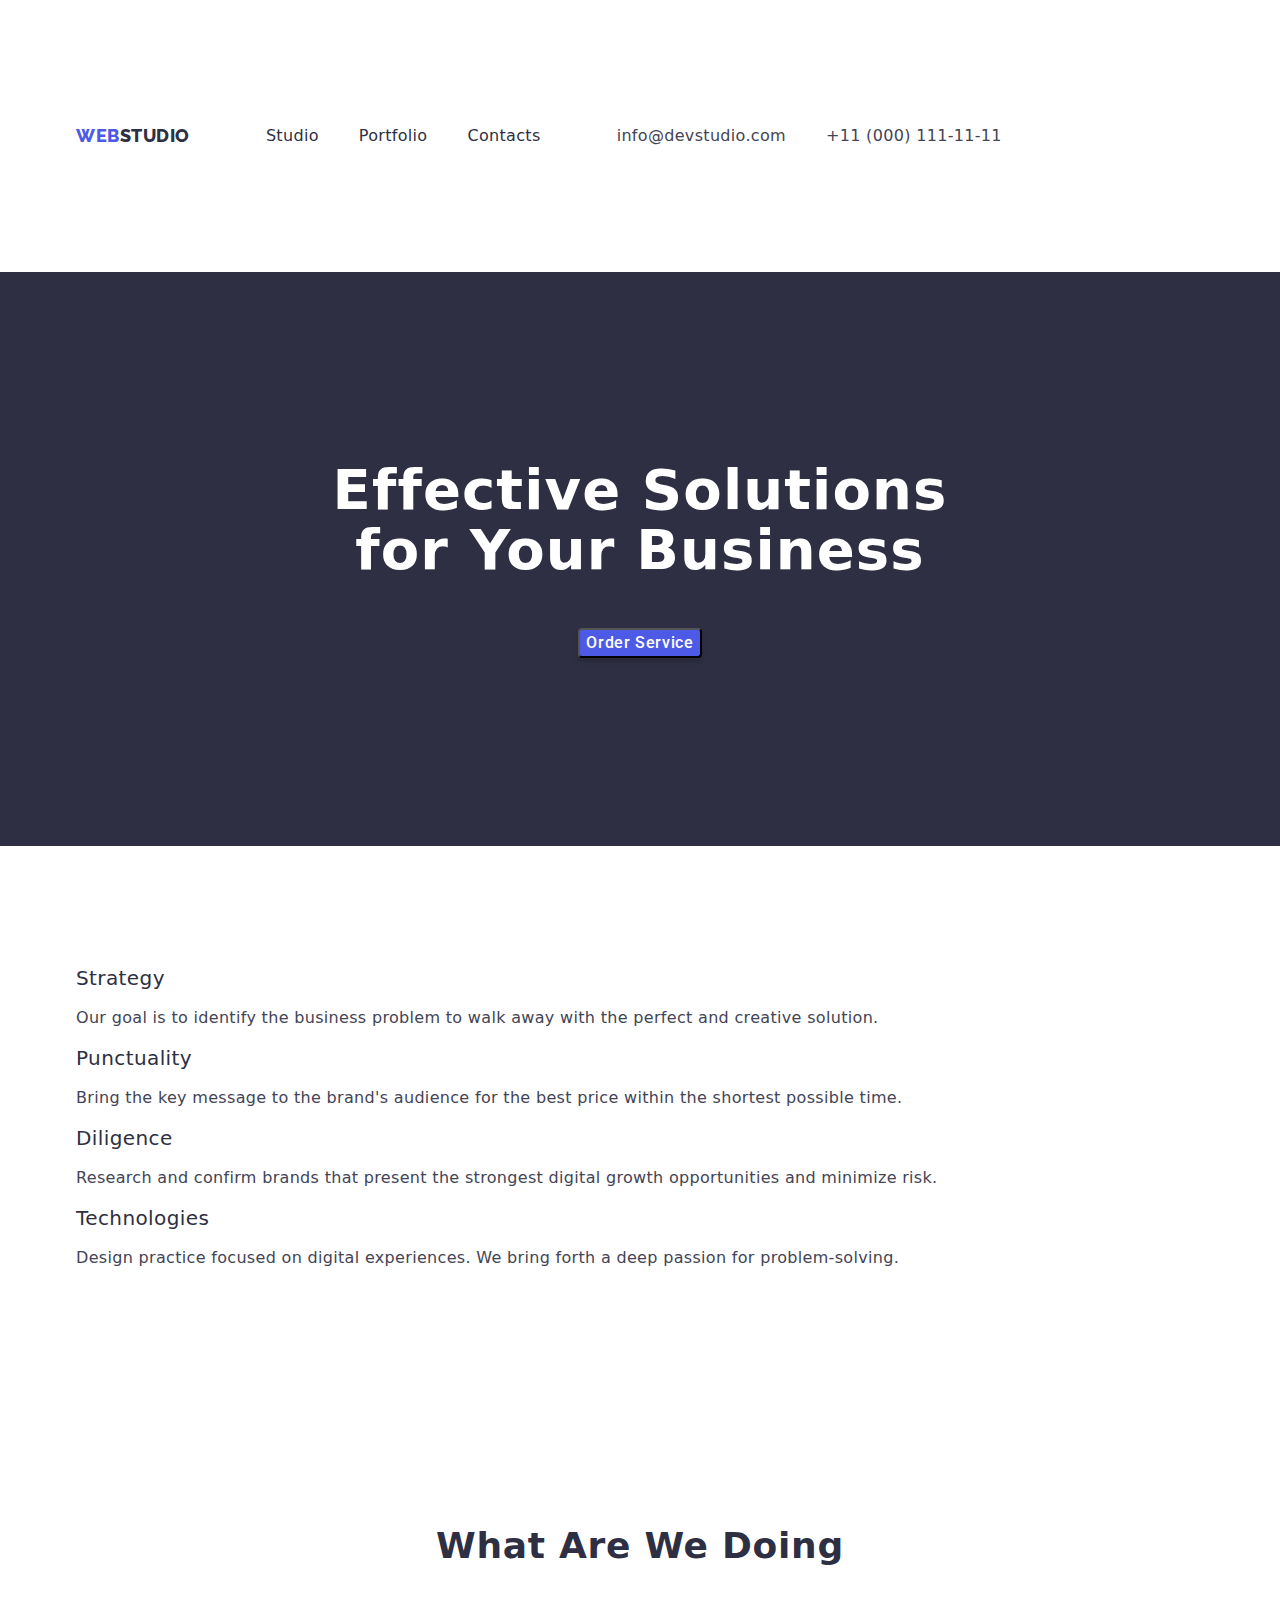
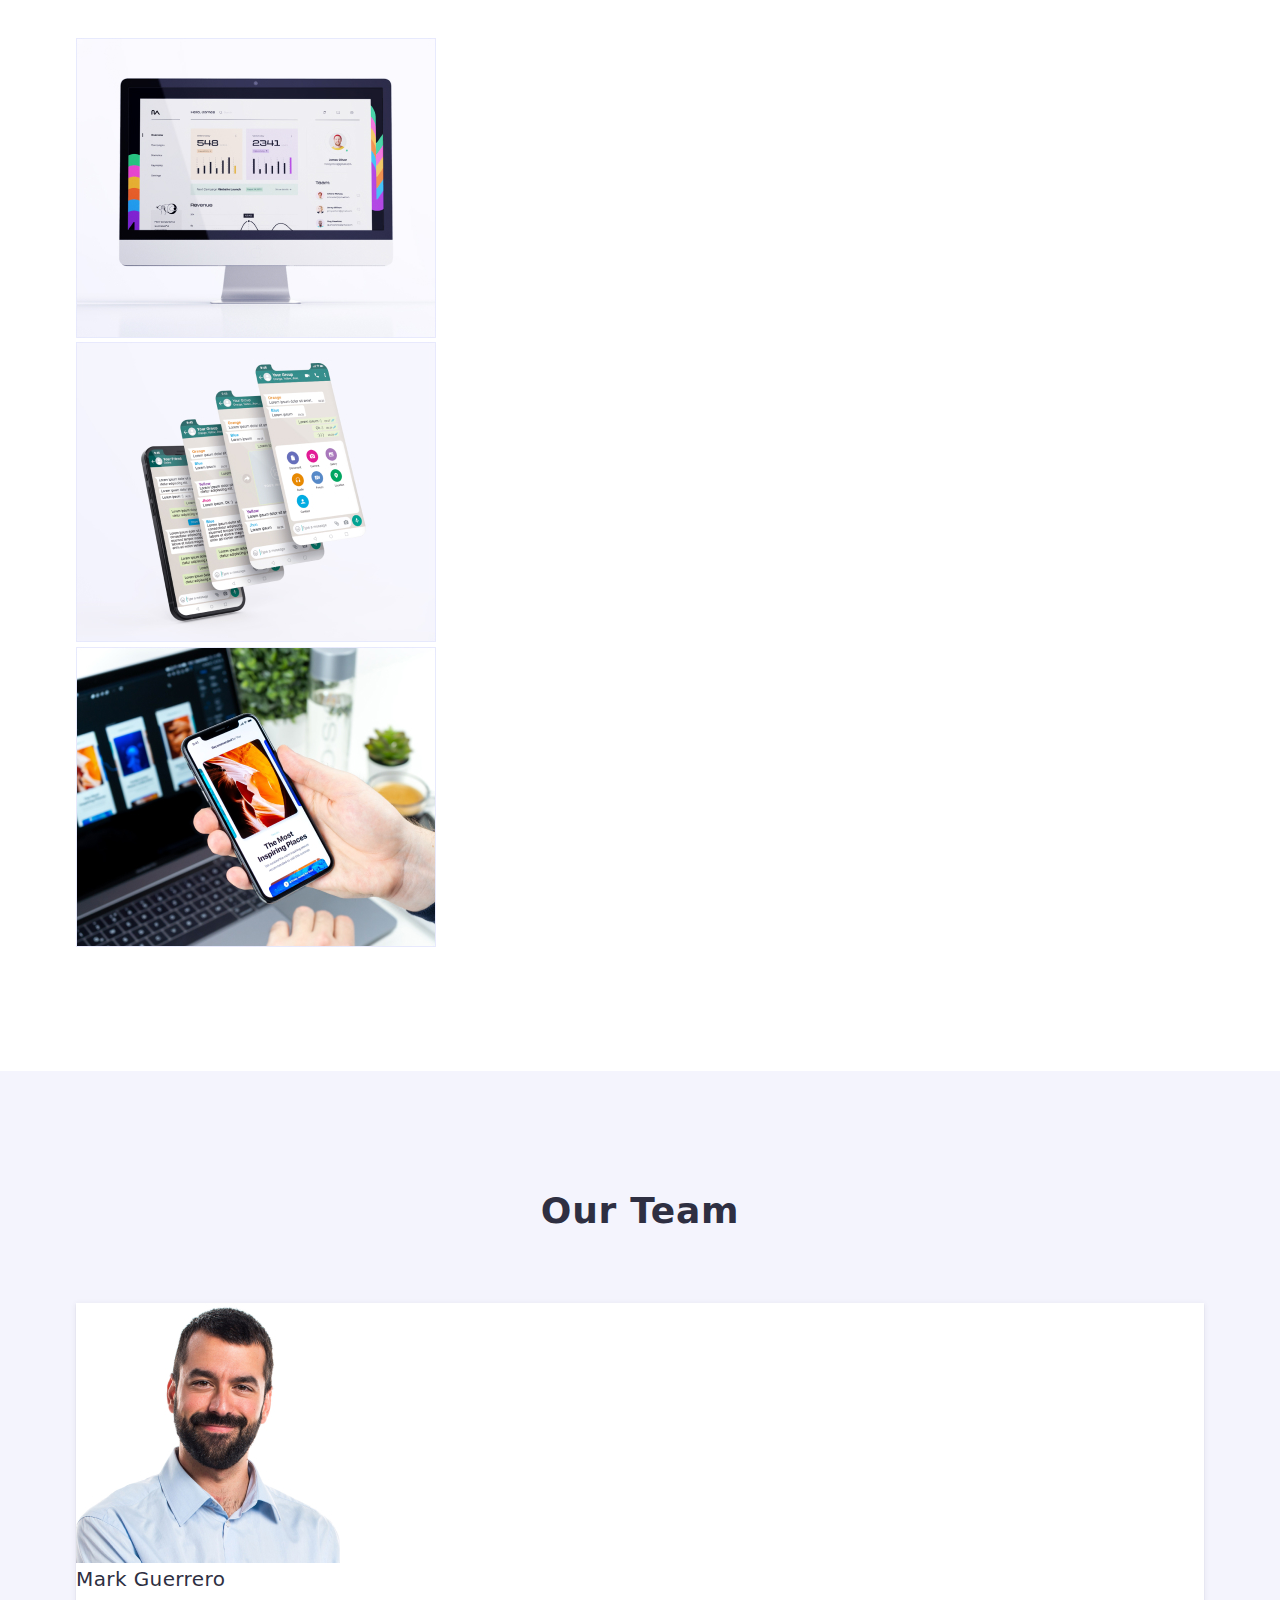
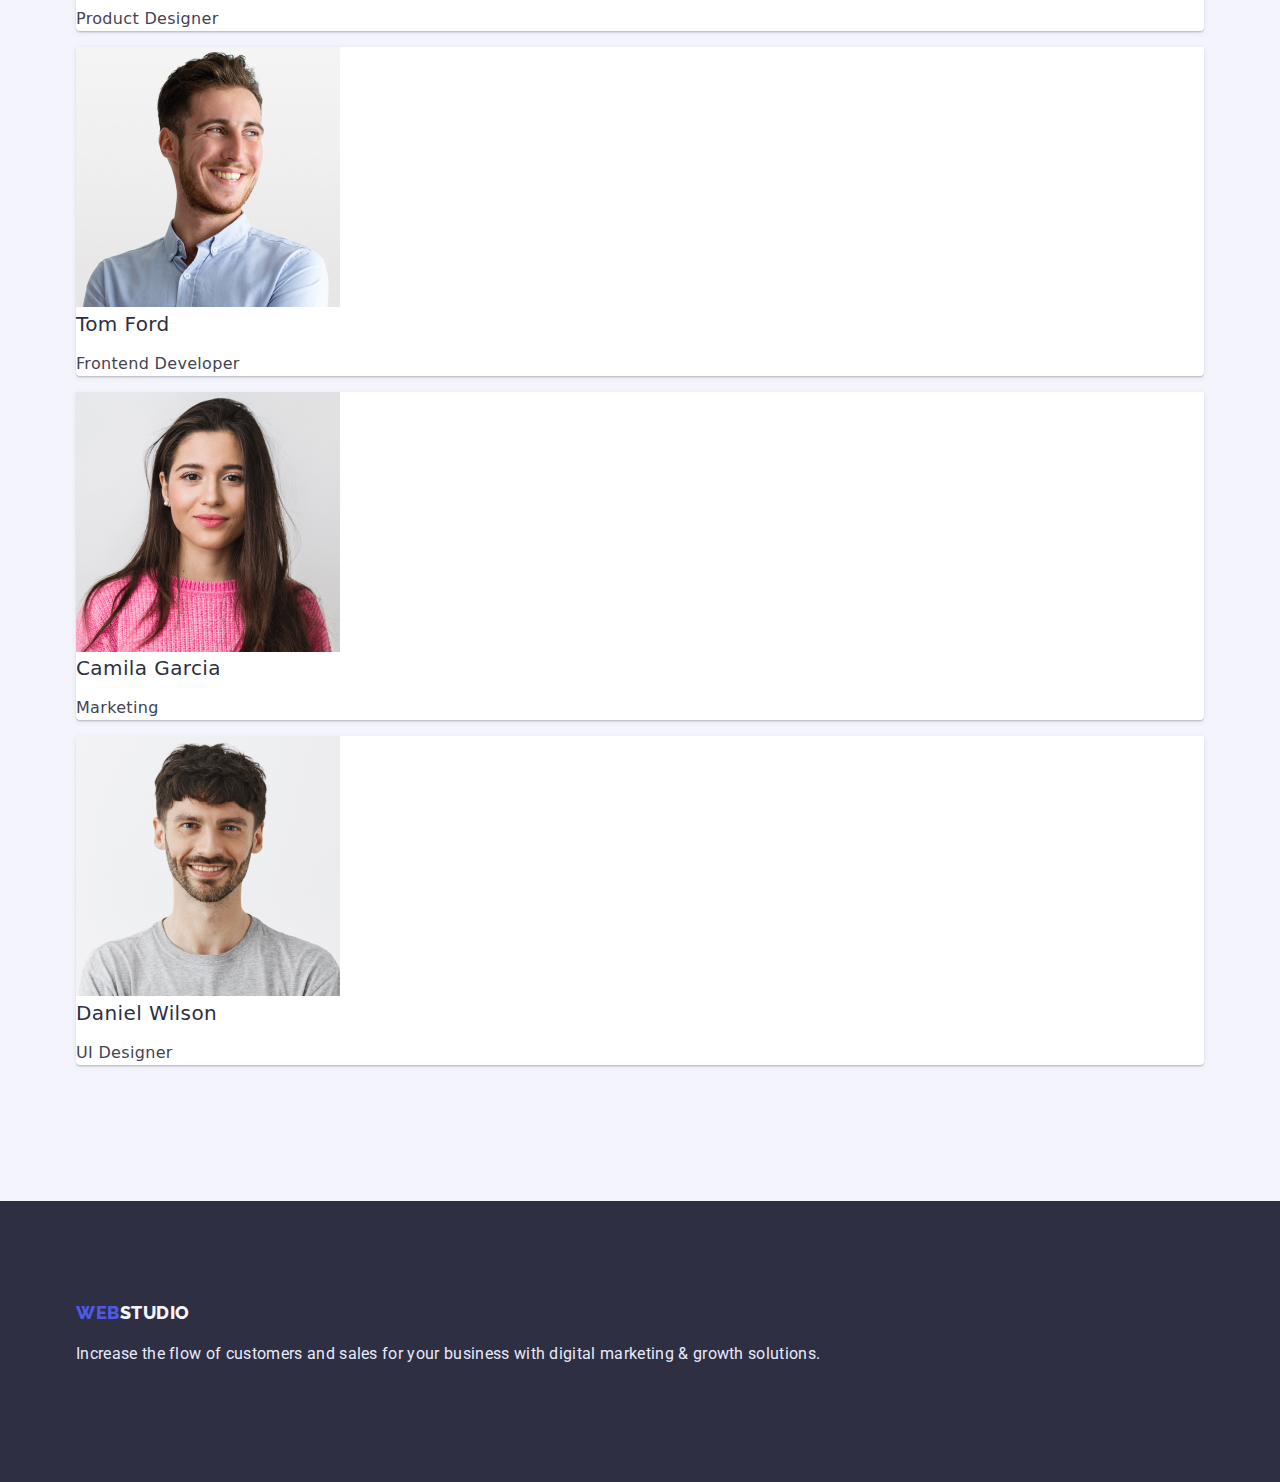
==== commit 486ec0ee: "yes" ====
--- a/index.html
+++ b/index.html
@@ -21,8 +21,8 @@
 
 <body>
     <header class="header">
-        <div class="container">
-            <nav>
+        <div class="container main-div">
+            <nav class="nav-link">
                 <!--Шапка-->
                 <a href="./index.html" class="logo-first">WEB<span class="logo-second">STUDIO</span></a>
                 <ul class="link">
--- a/css/stile.css
+++ b/css/stile.css
@@ -24,13 +24,26 @@
      padding-bottom: 24px;
  }
 
+ .nav-link {
+     display: flex;
+     align-items: center;
+ }
+
 
  .container {
      max-width: 1158px;
      width: 100%;
-     margin: 0 auto;
-     padding: 0 15px;
- }
+     margin-left: auto;
+     margin-right: auto;
+     padding-left: 15px;
+     padding-right: 15px;
+ }
+
+ .main-div {
+     display: flex;
+     align-items: center;
+ }
+
 
  .logo-first {
      color: var(--color-primary);
@@ -40,25 +53,24 @@
      font-size: 18px;
      line-height: 1.333;
      letter-spacing: 0.03em;
-     padding-top: 0;
-     padding-bottom: 16px;
-
+     padding: 0px;
  }
 
  .logo-second {
      font-family: 'Raleway', sans-serif;
      color: var(--color-brand);
      letter-spacing: 0.03em;
+     padding: 0px;
  }
 
  .link {
      text-decoration: none;
      color: var(--color-brand);
-
-     display: flex;
-
-
- }
+     display: flex;
+     margin: 76px;
+
+ }
+
 
  .test-link:hover,
  .test-link:focus {
@@ -94,6 +106,7 @@
 
  .link-address {
      display: flex;
+     margin-left: auto;
  }
 
  .link-address .item+.item {
@@ -113,6 +126,7 @@
      padding-top: 24px;
      padding-bottom: 24px;
      display: block;
+
  }
 
 
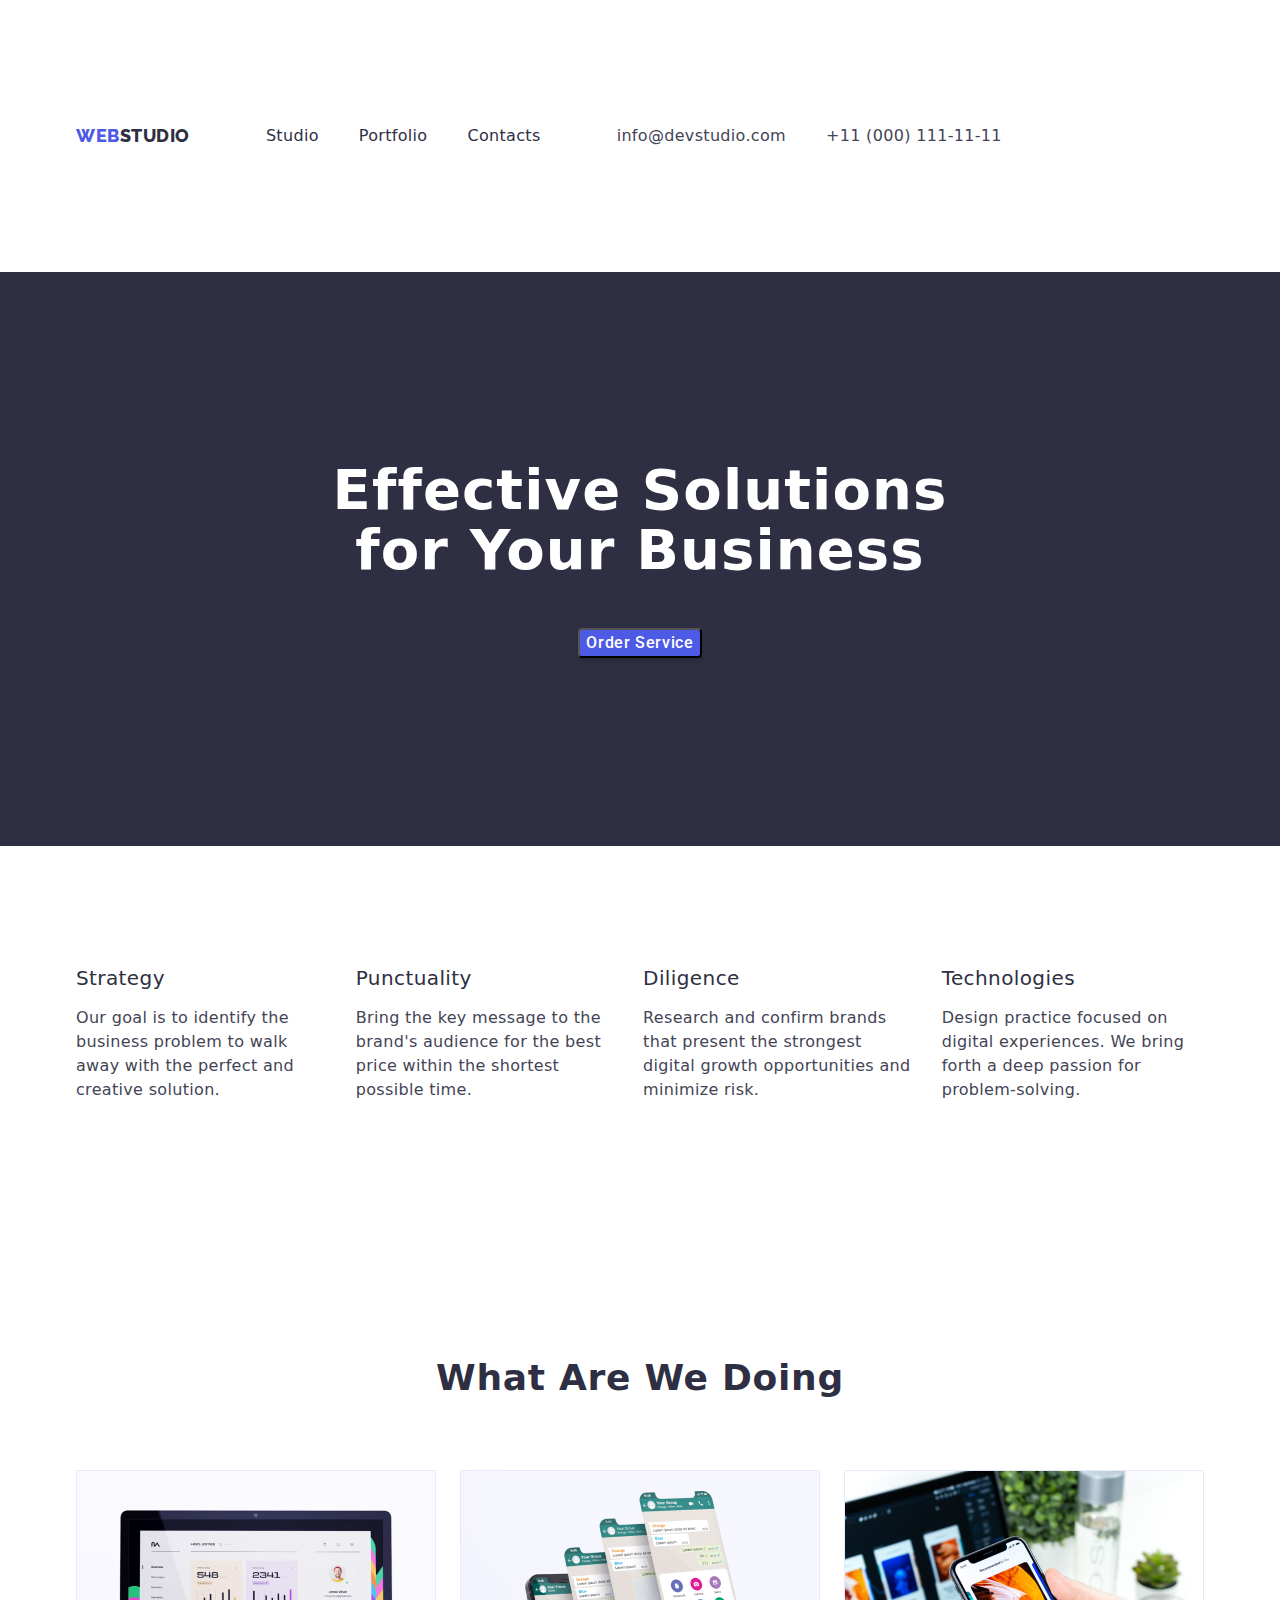
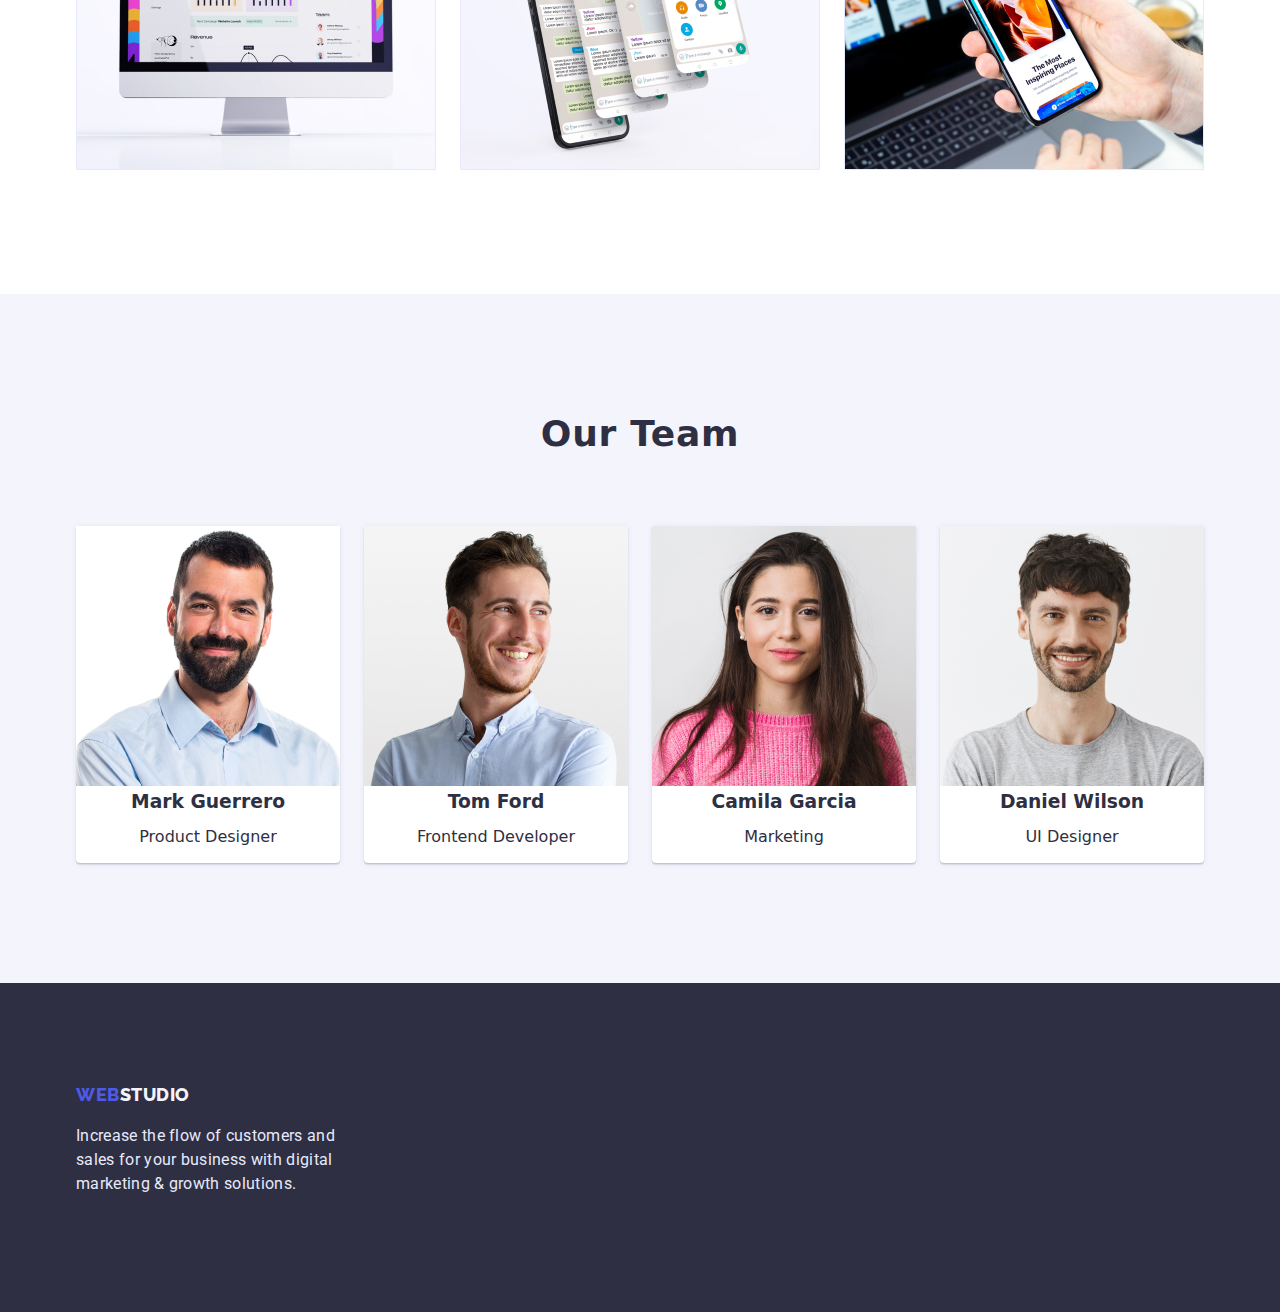
==== commit f5b60997: "yes" ====
--- a/index.html
+++ b/index.html
@@ -58,25 +58,25 @@
         <section class="section">
             <div class="container">
                 <h2 class="visually-hidden">instruction</h2>
-                <ul>
-                    <li>
+                <ul class="instruction">
+                    <li class="link-instruction">
                         <h3 class="section-header">Strategy</h3>
                         <p class="paragraph">Our goal is to identify the business
                             problem to walk away with the perfect and creative solution.</p>
                     </li>
 
-                    <li>
+                    <li class="link-instruction">
                         <h3 class="section-header">Punctuality</h3>
                         <p class="paragraph">Bring the key message to the brand's audience for the best price within
                             the shortest possible time.</p>
                     </li>
-                    <li>
+                    <li class="link-instruction">
                         <h3 class="section-header">Diligence</h3>
                         <p class="paragraph">Research and confirm brands that present the strongest digital growth
                             opportunities and minimize
                             risk.</p>
                     </li>
-                    <li>
+                    <li class="link-instruction">
                         <h3 class="section-header">Technologies</h3>
                         <p class="paragraph">Design practice focused on digital experiences.
                             We bring forth a deep passion for problem-solving.</p>
@@ -89,10 +89,10 @@
         <section class="section">
             <div class="container">
                 <h2 class="section-img">What Are We Doing</h2>
-                <ul>
-                    <li><img src="./images/img1.jpg" alt="computer" width="360"></li>
-                    <li><img src="./images/img2.jpg" alt="phon" width="360"></li>
-                    <li><img src="./images/img3.jpg" alt="netbook" width="360"></li>
+                <ul class="link-img">
+                    <li class="img-link"><img src="./images/img1.jpg" alt="computer" width="360"></li>
+                    <li class="img-link"><img src="./images/img2.jpg" alt="phon" width="360"></li>
+                    <li class="img-link"><img src="./images/img3.jpg" alt="netbook" width="360"></li>
                 </ul>
             </div>
         </section>
@@ -101,28 +101,28 @@
         <section class="employees">
             <div class="container">
                 <h2 class="section-img">Our Team</h2>
-                <ul>
+                <ul class="section-li-li">
 
                     <li class="section-li">
                         <img src="./images/img4.jpg" alt="Mark" width="264">
-                        <h3 class="section-header">Mark Guerrero</h3>
-                        <p class="paragraph">Product Designer</p>
+                        <h3 class="section-header-link">Mark Guerrero</h3>
+                        <p class="paragraph-link">Product Designer</p>
                     </li>
 
                     <li class="section-li">
                         <img src="./images/img5.jpg" alt="Tom" width="264">
-                        <h3 class="section-header">Tom Ford</h3>
-                        <p class="paragraph">Frontend Developer</p>
+                        <h3 class="section-header-link">Tom Ford</h3>
+                        <p class="paragraph-link">Frontend Developer</p>
                     </li>
                     <li class="section-li">
                         <img src="./images/img6.jpg" alt="Camila" width="264">
-                        <h3 class="section-header">Camila Garcia</h3>
-                        <p class="paragraph">Marketing</p>
+                        <h3 class="section-header-link">Camila Garcia</h3>
+                        <p class="paragraph-link">Marketing</p>
                     </li>
                     <li class="section-li">
                         <img src="./images/img7.jpg" alt="Daniel" width="264">
-                        <h3 class="section-header">Daniel Wilson</h3>
-                        <p class="paragraph">UI Designer</p>
+                        <h3 class="section-header-link">Daniel Wilson</h3>
+                        <p class="paragraph-link">UI Designer</p>
                     </li>
                 </ul>
             </div>
@@ -135,8 +135,8 @@
             <!--сылка-->
 
             <a href="./index.html" class="logo-first">WEB<span class="logo-seconds">STUDIO</span></a>
-            <p class="paragraph-footer">Increase the flow of customers and
-                sales for your business with digital
+            <p class="paragraph-footer">Increase the flow of customers and <br>
+                sales for your business with digital <br>
                 marketing & growth solutions.</p>
         </div>
     </footer>
--- a/css/stile.css
+++ b/css/stile.css
@@ -18,6 +18,7 @@
      margin: 0;
  }
 
+ /* шапка */
 
  .header {
      padding-top: 24px;
@@ -28,7 +29,6 @@
      display: flex;
      align-items: center;
  }
-
 
  .container {
      max-width: 1158px;
@@ -68,14 +68,11 @@
      color: var(--color-brand);
      display: flex;
      margin: 76px;
-
- }
-
+ }
 
  .test-link:hover,
  .test-link:focus {
      color: var(--color-hover);
-
  }
 
  .test-link {
@@ -126,7 +123,6 @@
      padding-top: 24px;
      padding-bottom: 24px;
      display: block;
-
  }
 
 
@@ -135,6 +131,7 @@
      color: var(--color-hover);
  }
 
+ /* загаловак */
 
  .section-hero {
      background: var(--color-brand);
@@ -142,7 +139,6 @@
 
      padding-top: 188px;
      padding-bottom: 188px;
-
  }
 
  .hero-tital {
@@ -178,45 +174,69 @@
      cursor: pointer;
  }
 
+
+ /* инструкция */
+
  .section {
      padding-top: 120px;
      padding-bottom: 120px;
  }
 
- .section-header {
-     color: var(--color-brand);
-     font-weight: 500;
-     font-size: 20px;
-     line-height: 1.2;
+ .instruction {
+     display: flex;
+ }
+
+ .instruction .link-instruction+.link-instruction {
+     margin-left: 24px;
+ }
+
+
+
+ /* Техніка */
+ .section-img {
+     color: var(--color-brand);
+     font-weight: 700;
+     text-align: center;
+     font-size: 36px;
+     line-height: 1.111;
      letter-spacing: 0.02em;
      margin-top: 0;
-     margin-bottom: 8px;
- }
-
+     margin-bottom: 72px;
+ }
+
+ .link-img {
+     display: flex;
+ }
+
+ .link-img .img-link+.img-link {
+     margin-left: 24px;
+ }
+
+
+ /* Співробітники */
  .section-li {
      background: var(--color-main);
      box-shadow: 0px 1px 6px rgba(46, 47, 66, 0.08), 0px 1px 1px rgba(46, 47, 66, 0.16), 0px 2px 1px rgba(46, 47, 66, 0.08);
      border-radius: 0px 0px 4px 4px;
  }
 
- .paragraph {
-     color: var(--colol-secondary);
-     font-size: 16px;
-     line-height: 1.5;
-     letter-spacing: 0.02em;
-     text-decoration: none;
-
- }
-
- .section-img {
-     color: var(--color-brand);
-     font-weight: 700;
-     text-align: center;
-     font-size: 36px;
-     line-height: 1.111;
+ .section-li-li {
+     display: flex;
+     flex-wrap: wrap;
+ }
+
+ .section-li-li .section-li+.section-li {
+     margin-left: 24px;
+ }
+
+ .section-header {
+     color: var(--color-brand);
+     font-weight: 500;
+     font-size: 20px;
+     line-height: 1.2;
      letter-spacing: 0.02em;
      margin-top: 0;
-     margin-bottom: 72px;
+     margin-bottom: 8px;
  }
 
  .employees {
@@ -225,6 +245,25 @@
      padding-bottom: 120px;
  }
 
+ .paragraph-link {
+     text-align: center;
+ }
+
+ .section-header-link {
+     margin-top: 0;
+     margin-bottom: 8px;
+     text-align: center;
+ }
+
+ /* Футер */
+ .paragraph {
+     color: var(--colol-secondary);
+     font-size: 16px;
+     line-height: 1.5;
+     letter-spacing: 0.02em;
+     text-decoration: none;
+ }
+
  .footer {
      background: var(--color-brand);
      font-family: 'Roboto', sans-serif;
@@ -248,12 +287,27 @@
      letter-spacing: 0.02em;
  }
 
+
+
+ /* портфолія */
+
+ /* загаловак */
+
  .section-portfolio {
      box-sizing: border-box;
      border-radius: 4px;
      text-decoration: none;
-
-
+ }
+
+ .item-portfolio {
+     display: flex;
+     margin-top: 0;
+     margin-bottom: 72px;
+
+ }
+
+ .item-portfolio .item-button+.item-button {
+     margin-left: 24px;
  }
 
  .button-portfolio {
@@ -274,6 +328,7 @@
      cursor: pointer;
      text-decoration: none;
      Padding: 12px, 24px, 12px, 24px;
+
  }
 
 
@@ -283,13 +338,29 @@
      background-color: var(--color-primary);
  }
 
+ .box {
+     display: flex;
+     flex-wrap: wrap;
+ }
+
+ .link-box {
+     margin-right: 24px;
+     margin-bottom: 48px;
+ }
+
+ .link-box:nth-child(3n) {
+     margin-right: 0;
+ }
+
+ .link-box:nth-last-child(-n +3) {
+     margin-bottom: 0;
+ }
 
  .links-portfolio {
      cursor: pointer;
      text-decoration: none;
-     padding-top: 0px;
-     padding-bottom: 48px;
- }
+ }
+
 
  .visually-hidden {
      position: absolute;
